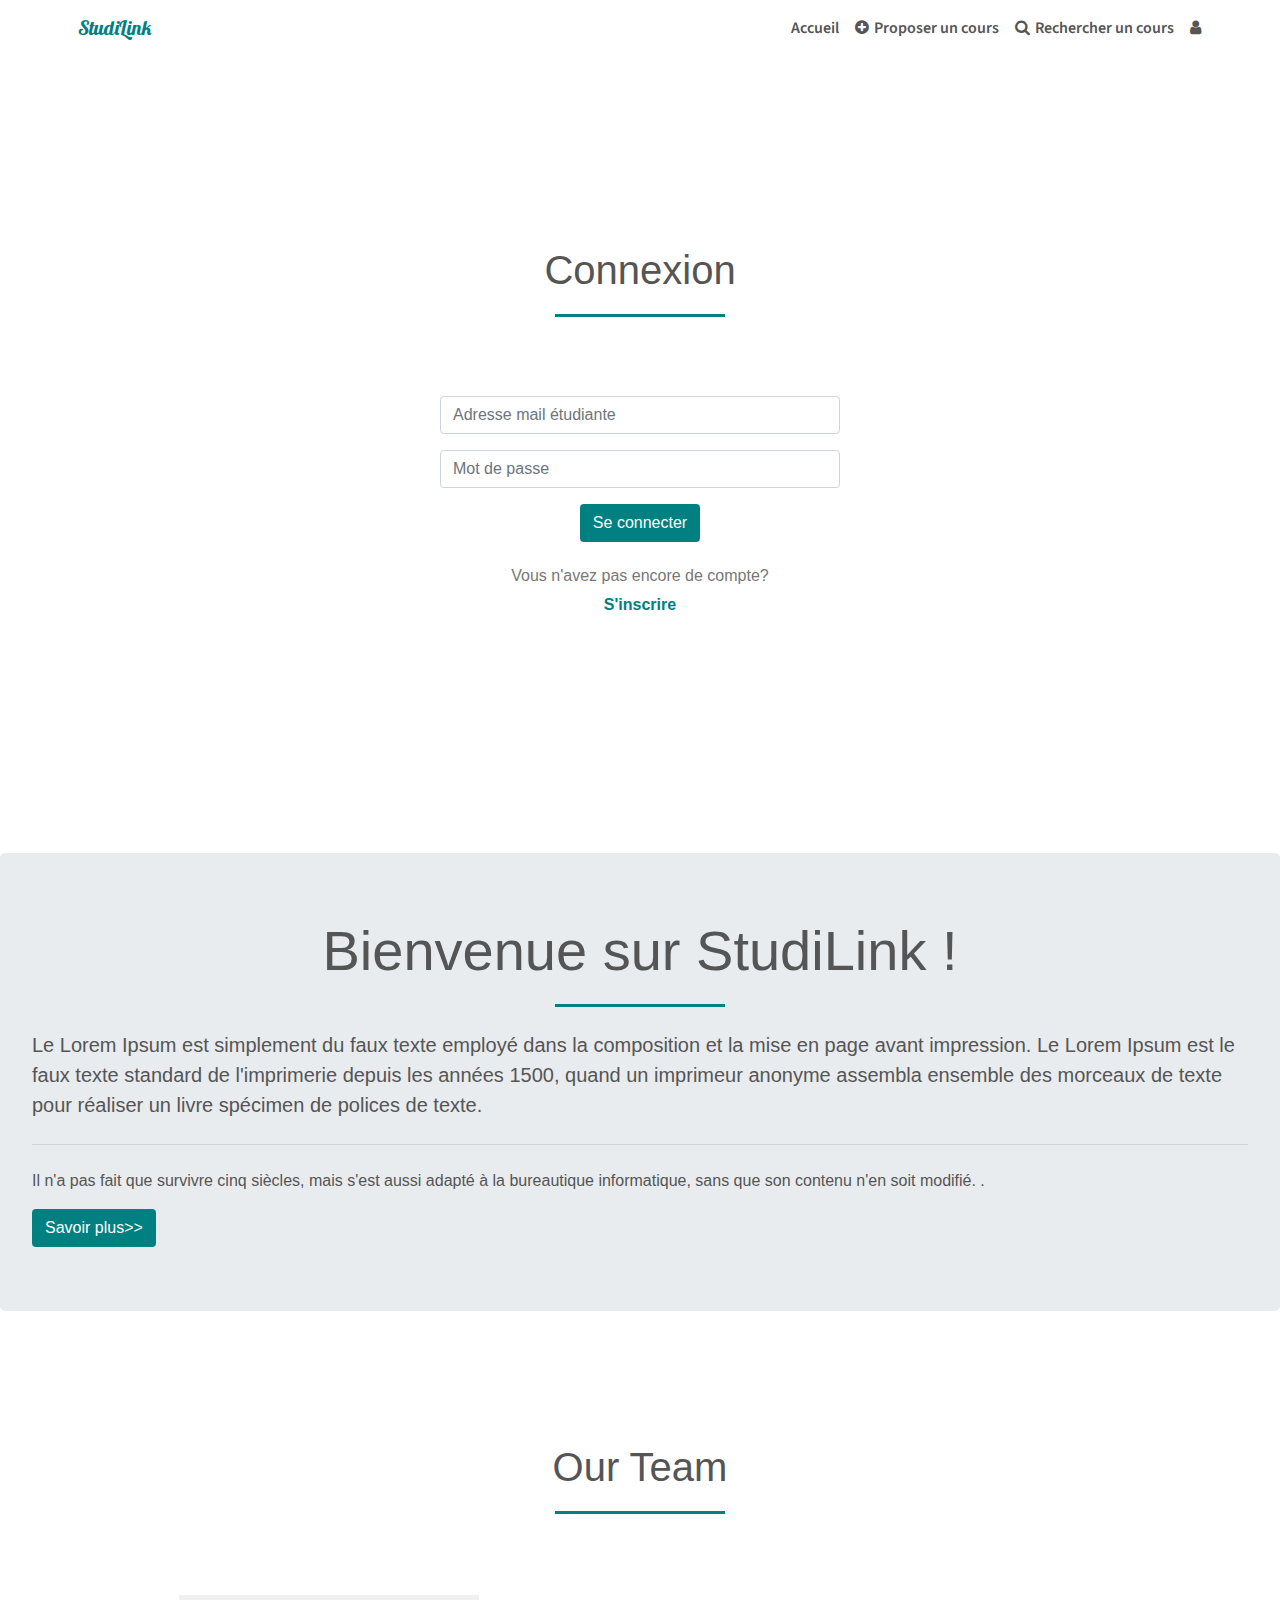
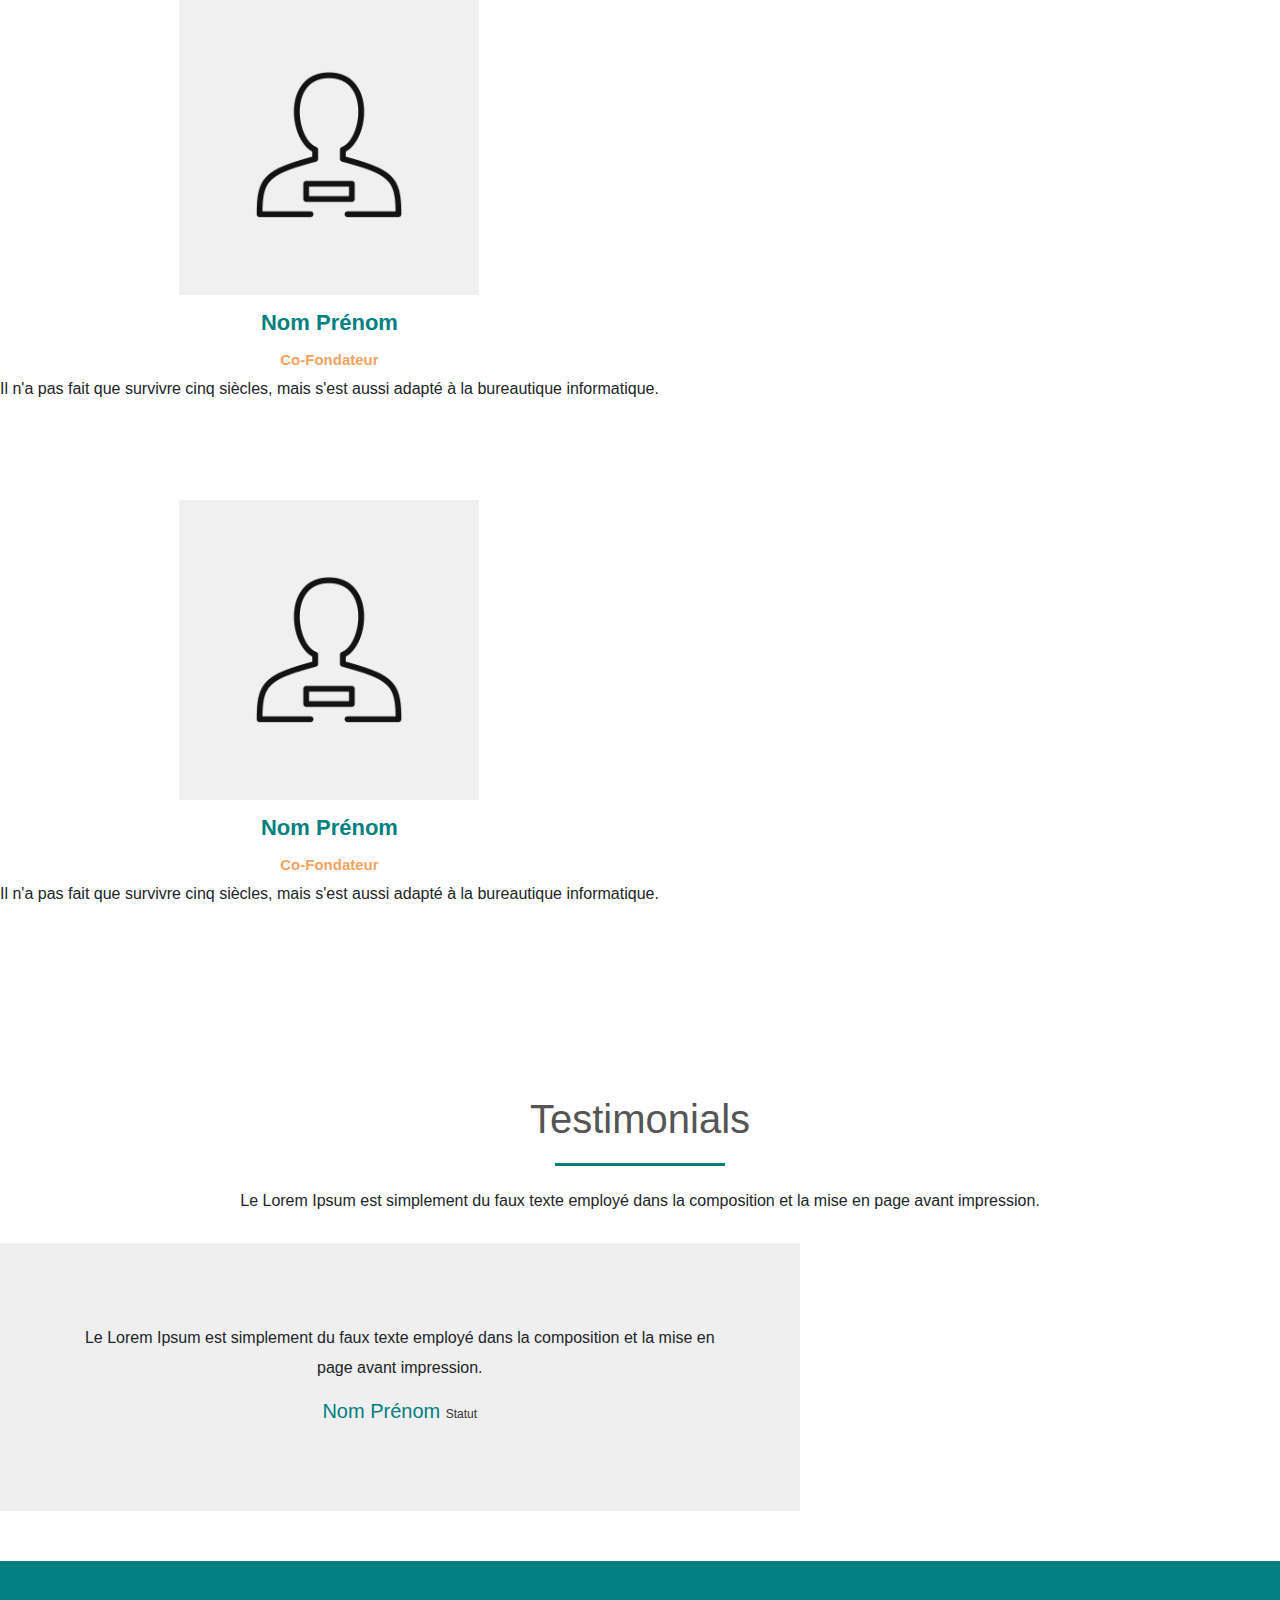
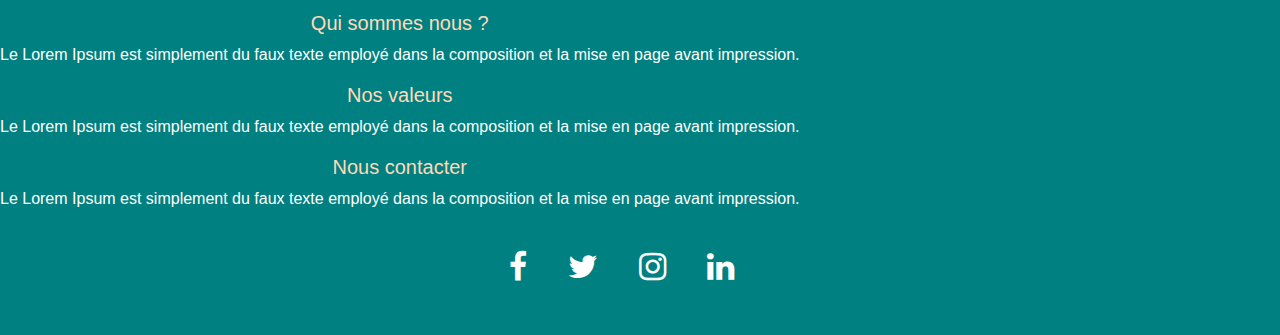
==== index.html @ f06ed1b1 "Add files via upload" ====
<!DOCTYPE html>
<html>
	<head>
		<title>StudiLink</title>
		<meta charset="utf-8">		
		<meta http-equiv="X-UA-Compatible" content="IE=edge">
    	<meta name="viewport" content="width=device-width, initial-scale=1 maximum-scale=1, user-scalable=no">
		<link rel="stylesheet" href="style.css">
		<link rel="stylesheet" href="https://stackpath.bootstrapcdn.com/bootstrap/4.4.1/css/bootstrap.min.css">	
		<link rel="stylesheet" href="https://stackpath.bootstrapcdn.com/font-awesome/4.7.0/css/font-awesome.min.css">	

		<link href="https://fonts.googleapis.com/css?family=Lobster&display=swap" rel="stylesheet">
		<link href="https://fonts.googleapis.com/css?family=Source+Sans+Pro&display=swap" rel="stylesheet">

		<script src="https://code.jquery.com/jquery-3.4.1.slim.min.js"></script>
		<script src="https://cdn.jsdelivr.net/npm/popper.js@1.16.0/dist/umd/popper.min.js"></script>
		<script src="https://stackpath.bootstrapcdn.com/bootstrap/4.4.1/js/bootstrap.min.js"></script>

		<script src="javascript.js"></script>

		

	</head>

	<body>
		<!---NavigationBar---->
		<section id="nav-bar">
			<nav class="navbar navbar-expand-lg navbar-light bg-white">
  				<a class="navbar-brand" href="index.html">StudiLink</a>
  					<button class="navbar-toggler" type="button" data-toggle="collapse" data-target="#navbarNav" aria-controls="navbarNav" aria-expanded="false" aria-label="Toggle navigation">
    					<span class="navbar-toggler-icon"></span>
 					 </button>
		  <div class="collapse navbar-collapse" id="navbarNav">
		    <ul class="navbar-nav ml-auto">
		      <li class="nav-item active">
		        <a class="nav-link" href="index.html">Accueil <span class="sr-only">(current)</span></a>
		      </li>
		      <li class="nav-item">
		        <a class="nav-link" href="proposer.html"><i class="fa fa-plus-circle" style="margin-right: 5px;"></i>Proposer un cours</a>
		      </li>
		      <li class="nav-item">
		        <a class="nav-link" href="rechercher.html"><i class="fa fa-search" style="margin-right: 5px;"></i>Rechercher un cours</a>
		      </li>
		      <li class="nav-item">
		        <a class="nav-link" href="profil.html"><i class="fa fa-user"></i></a>
		      </li>
		    </ul>
		  </div>
		</nav>
		</section>
		<!---NavigationBar---->

	<!----Get in touch----->

	<section id="contact">
		<div class="container-fluid">
			<h1>Connexion</h1>
					<form class="contact-form">
						<div class="form-group">
							<input type="email" class="form-control" placeholder="Adresse mail étudiante">
						</div>
						<div class="form-group">
							<input type="password" class="form-control" placeholder="Mot de passe">
						</div>
						<button type="submit" class="btn">Se connecter</button>
						<br/>
						<br/>
						<h6>Vous n'avez pas encore de compte?</h6>
						<a href="inscription.html">S'inscrire</a>
					</form>
		</div>
	</section>

	<!----Get in touch----->

	<!---About---->

	<section id="about">
		<div class="container-fluid">
			<div class="row">
					<div class="jumbotron">
						<h1 class="display-4">Bienvenue sur StudiLink !</h1>
						<p class="lead">Le Lorem Ipsum est simplement du faux texte employé dans la composition et la mise en page avant impression. Le Lorem Ipsum est le faux texte standard de l'imprimerie depuis les années 1500, quand un imprimeur anonyme assembla ensemble des morceaux de texte pour réaliser un livre spécimen de polices de texte.</p>
						<hr class="my-4">
						<p>Il n'a pas fait que survivre cinq siècles, mais s'est aussi adapté à la bureautique informatique, sans que son contenu n'en soit modifié. .</p>
						<a class="btn" href="#" role="button">Savoir plus>></a>
					</div>
			</div>
		</div>

	</section>
	<!---About---->


	<!----Team members----->
	<section id="team">
		<div class="container-fluid">
			<h1>Our Team</h1>
			<div class="row">
				<div class="col-xs-6 profile-pic text-center">
					<div class="img-box">
						<img src="img/team1.jpg" class="img-fluid" alt="Responsive image">
					<ul>
						<li><a href="#"><i class="fa fa-facebook fa"></i></a></li>
						<li><a href="#"><i class="fa fa-instagram fa"></i></a></li>
						<li><a href="#"><i class="fa fa-linkedin fa"></i></a></li>
					</ul>
					</div>
					<h2>Nom Prénom</h2>
					<h3>Co-Fondateur</h3>
					<p>Il n'a pas fait que survivre cinq siècles, mais s'est aussi adapté à la bureautique informatique.</p>
				</div>
				<div class="col-xs-6 profile-pic text-center">
					<div class="img-box">
						<img src="img/team1.jpg" class="img-fluid" alt="Responsive image">
					<ul>
						<li><a href="#"><i class="fa fa-facebook fa"></i></a></li>
						<li><a href="#"><i class="fa fa-instagram fa"></i></a></li>
						<li><a href="#"><i class="fa fa-linkedin fa"></i></a></li>
					</ul>
					</div>
					<h2>Nom Prénom</h2>
					<h3>Co-Fondateur</h3>
					<p>Il n'a pas fait que survivre cinq siècles, mais s'est aussi adapté à la bureautique informatique.</p>
				</div>
			</div>
		</div>
	</div>
	</section>

	<!----Team members----->



	<br/>
	<br/>


	<!----Testimonials----->
	<section id="testimonials">
		<div class="container-fluid">
			<h1>Testimonials</h1>
			<p class="text-center">Le Lorem Ipsum est simplement du faux texte employé dans la composition et la mise en page avant impression.</p>
			<div class="row">
				<div class="col-xs-4 text-center">
					<div class="profile">
						<img src="img/team1.jpg" class="img-fluid" style="width:120px; height:120px; border-radius:50%;" alt="Responsive image">
						<blockquote>Le Lorem Ipsum est simplement du faux texte employé dans la composition et la mise en page avant impression.</blockquote>
						<h3>Nom Prénom <span>Statut</span></h3>
					</div>
				</div>
			</div>
		</div>
	</section>

	<!----Testimonials----->

		
<!----Services----->

		<section id="services">
			<div class="container-fluid">
				<div class="row services">
					<div class="col-xs-4 text-center">
						<h5>Qui sommes nous ?</h5>
						<p>Le Lorem Ipsum est simplement du faux texte employé dans la composition et la mise en page avant impression.</p>
					</div>
					<div class="col-xs-4 text-center">
						<h5>Nos valeurs</h5>
						<p>Le Lorem Ipsum est simplement du faux texte employé dans la composition et la mise en page avant impression.</p>
					</div>
					<div class="col-xs-4 text-center">
						<h5>Nous contacter</h5>
						<p>Le Lorem Ipsum est simplement du faux texte employé dans la composition et la mise en page avant impression.</p>
					</div>
				</div>
				<div class="text-center">
						<div class="icon">
							<div class="col -xs-4">
								<br/>
								<a href="#" style="color: #FFFFFF;"><i class="fa fa-facebook fa-2x" style="margin-right: 3%;"></i></a>
								<a href="#" style="color: #FFFFFF;" >
								<i class="fa fa-twitter fa-2x"style="margin-right: 3%;"></i></a>
								<a href="#" style="color: #FFFFFF;">
								<i class="fa fa-instagram fa-2x" style="margin-right: 3%;"></i></a>
								<a href="#" style="color: #FFFFFF;">
								<i class="fa fa-linkedin fa-2x" style="margin-right: 3%;"></i></a>
							</div>
						</div>
					</div>
			</div>
		</section>
		<!----Services----->



	</body>
</html>
---- style.css ----
/*------------Navigation Bar-------------*/

#nav-bar
{
	position: sticky;
	top: 0;
	z-index : 10;
	background-color: #FFFFFF;
	font-family: 'Source Sans Pro';
	font-weight: 600px;
	font-size: 300%;
}

#navbarNav

{
	color: #FFF;
}

.navbar-brand

{
	color : #008080! important;
	font-family: 'Lobster';
	font-weight: 600px;
	font-size: 40px;
	margin-left: 5%;
}

#navbar-nav ml-auto li a

{
	float: left;
	text-align:right;
}

#nav-bar ul 
{
	margin-right: 5%;
}

#nav-bar ul li a:hover
{
	color : #20B2AA! important;
}


.navbar-toggler
{
	border: none! important;
	color : #555;
}

.nav-link
{
	color: #555! important;
	font-weight: 600;
	font-size: 16px;
}

/*------------About-------------*/ 

#about

{
	padding-top: 50px;
	padding-bottom: 50px;
	color: #555
}

#about btn

{
	margin-top: 20px;
	margin-bottom: 30px;

}

.about-content

{
	padding-top: 20px;
}

.btn btn-primary btn-lg

{
	background-color: #20B2AA;
}

/*------------Services-------------*/

#services

{
	background-color: #008080;
	background-size: cover;
	background-position: center;
	color: #FFFFFF !important;
	background-attachment: fixed;
	padding-top: 50px;
	padding-bottom : 50px;
	bottom: 0;
}

h5
{
	color : #FFDAB9 !important;
}


/*------------Team members-------------*/
#team

{
	padding-top: 50px;
	padding-bottom: 50px;

}

h1
{
	text-align:center;
	color: #555 !important;
	padding-bottom: 10px;
}

h1::after
{
	content: '';
	background: #008080;
	display: block;
	height: 3px;
	width: 170px;
	margin: 20px auto 5px;
}

.profile-pic
{
	margin-top: 25px;
	margin-bottom: 25px;
}

.profile-pic .img-box
{
	opacity: 2;
	display: block;
	position: relative:;
}

.profile-pic .img-box img
{
	filter: grayscale(1);
	size: 30%;
}

.profile-pic .img-box img:hover
{
	filter: grayscale(0);
	cursor: pointer;
}

.profile-pic h2
{
	font-size: 22px;
	font-weight: bold;
	margin-top: 15px;
	color : #008080 !important;
}

.profile-pic h3
{
	font-size: 15px;
	font-weight: bold;
	margin-top: 15px;
	color : #F4A460 !important;
}

#team .fa
{
	height: 25px;
	width:25px;
	color:#008080 !important;
	background: #fff;
	padding: 4px;
	border-radius: 50%;
}

.img-box
{
	padding-top:5%;
	width: 300px;
	margin: auto;
}
.img-box ul 
{
	padding: 15px 0;
	position: absolute;
	z-index: 2;
	bottom: 30%;
	left: 50%;
	transform: translateX(-50%);
	opacity: 0;
}

.img-box ul li
{
	padding: 5px;
	display: inline-block;
}
.img-box:hover ul 

{
	opacity: 1;
}

.img-box ul, .img-box ul li
{
	transition: 0.5s;
}


/*------------Testimonials-------------*/

#testimonials

{ 
	padding-top: 50px;
	padding-bottom:50px;
}

#testimonials .row

{
	margin-top: 30px;
}

.col-md-4
{
	margin: 40px auto;
}
.profile 

{
	padding: 10% 10% 10% ;
	background-color : #efefef;
}

.profile img
{
	top: -30%;
	position: absolute;
	left: calc(50%-60px);
	border: 10px solid #fff;
}

.profile h3
{
	font-size: 20px;
	margin-top: 15px;
	color: #008080;
}

#testimonials span 
{
	font-size: 12px;
	color: #333;
}

blockquote

{
	font-size: 16px;
	line-height : 30px;
}

.profile:hover
{
	box-shadow: 0 0 15px 5px rgba(0,0,0,0.2);
	cursor: pointer;
	transition: 0.5s;
}


/*------------contacts-------------*/

#contact
{
	background: #fff;
	padding-top: 100px;
	padding-bottom: 40px;
	padding-left: 5%;
	padding-right: 5%;
	color: #777;
	margin-top: 7%;
	margin-bottom: 7%;
}

#contact2

{
	background: #fff;
	padding-top: 100px;
	padding-bottom: 40px;
	padding-left: 5%;
	padding-right: 5%;
	color: #777;
	margin-top: 3%;
	margin-bottom: 5%;
}

.contact-form
{	
	padding-bottom: 5%;
	padding-top: 5%;
	width: 400px;
	text-align: center;
	margin: auto;
}


.contact-form .btn

{
	background-color: #008080;
	color: #fff;
}
.contact-form .btn:hover

{
	color: #fff;
}

#contact a

{
	color : #008080 !important;
	font-weight: bold;
}

#contact a:hover
{
	color : #20B2AA! important;
}

/*------------About-------------*/

.jumbotron .btn
{
	background-color: #008080;
	color: #fff;
}

.jumbotron .btn:hover

{
	color: #fff;
}

/*------------About-------------*/
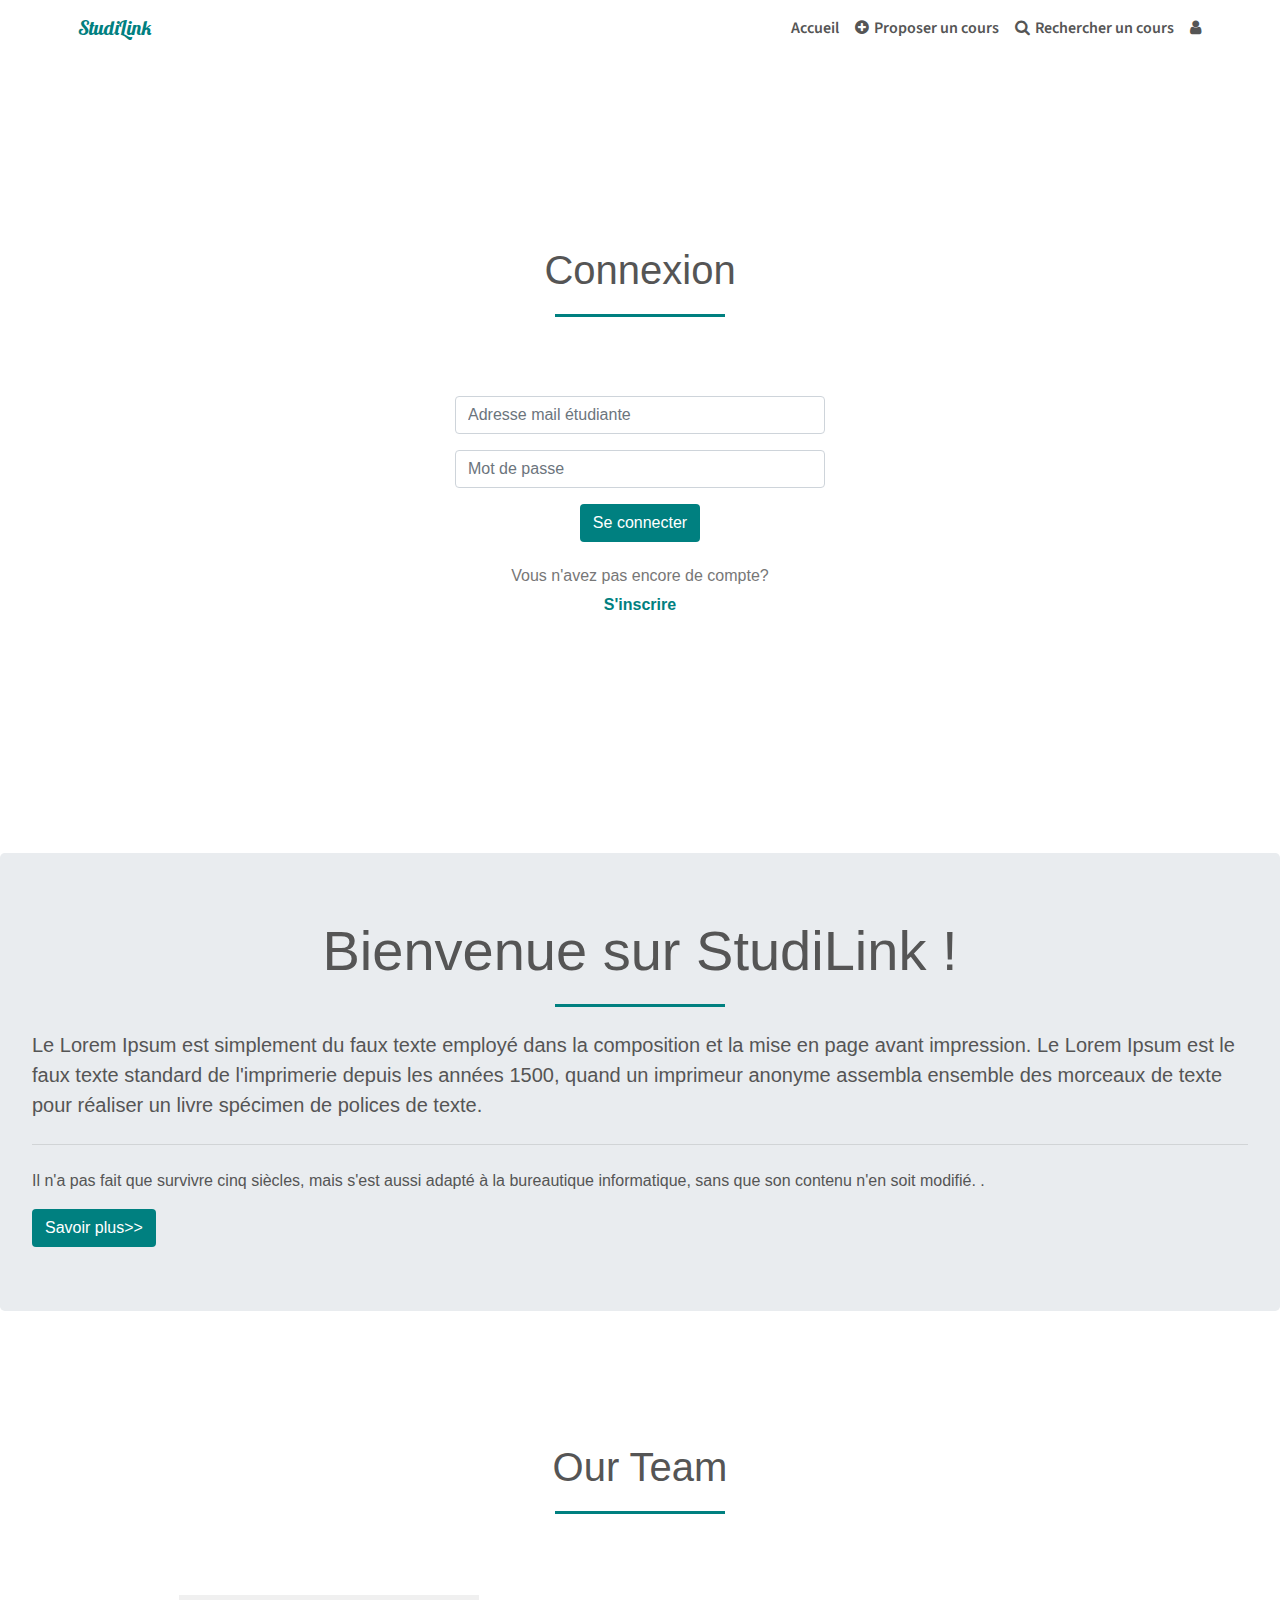
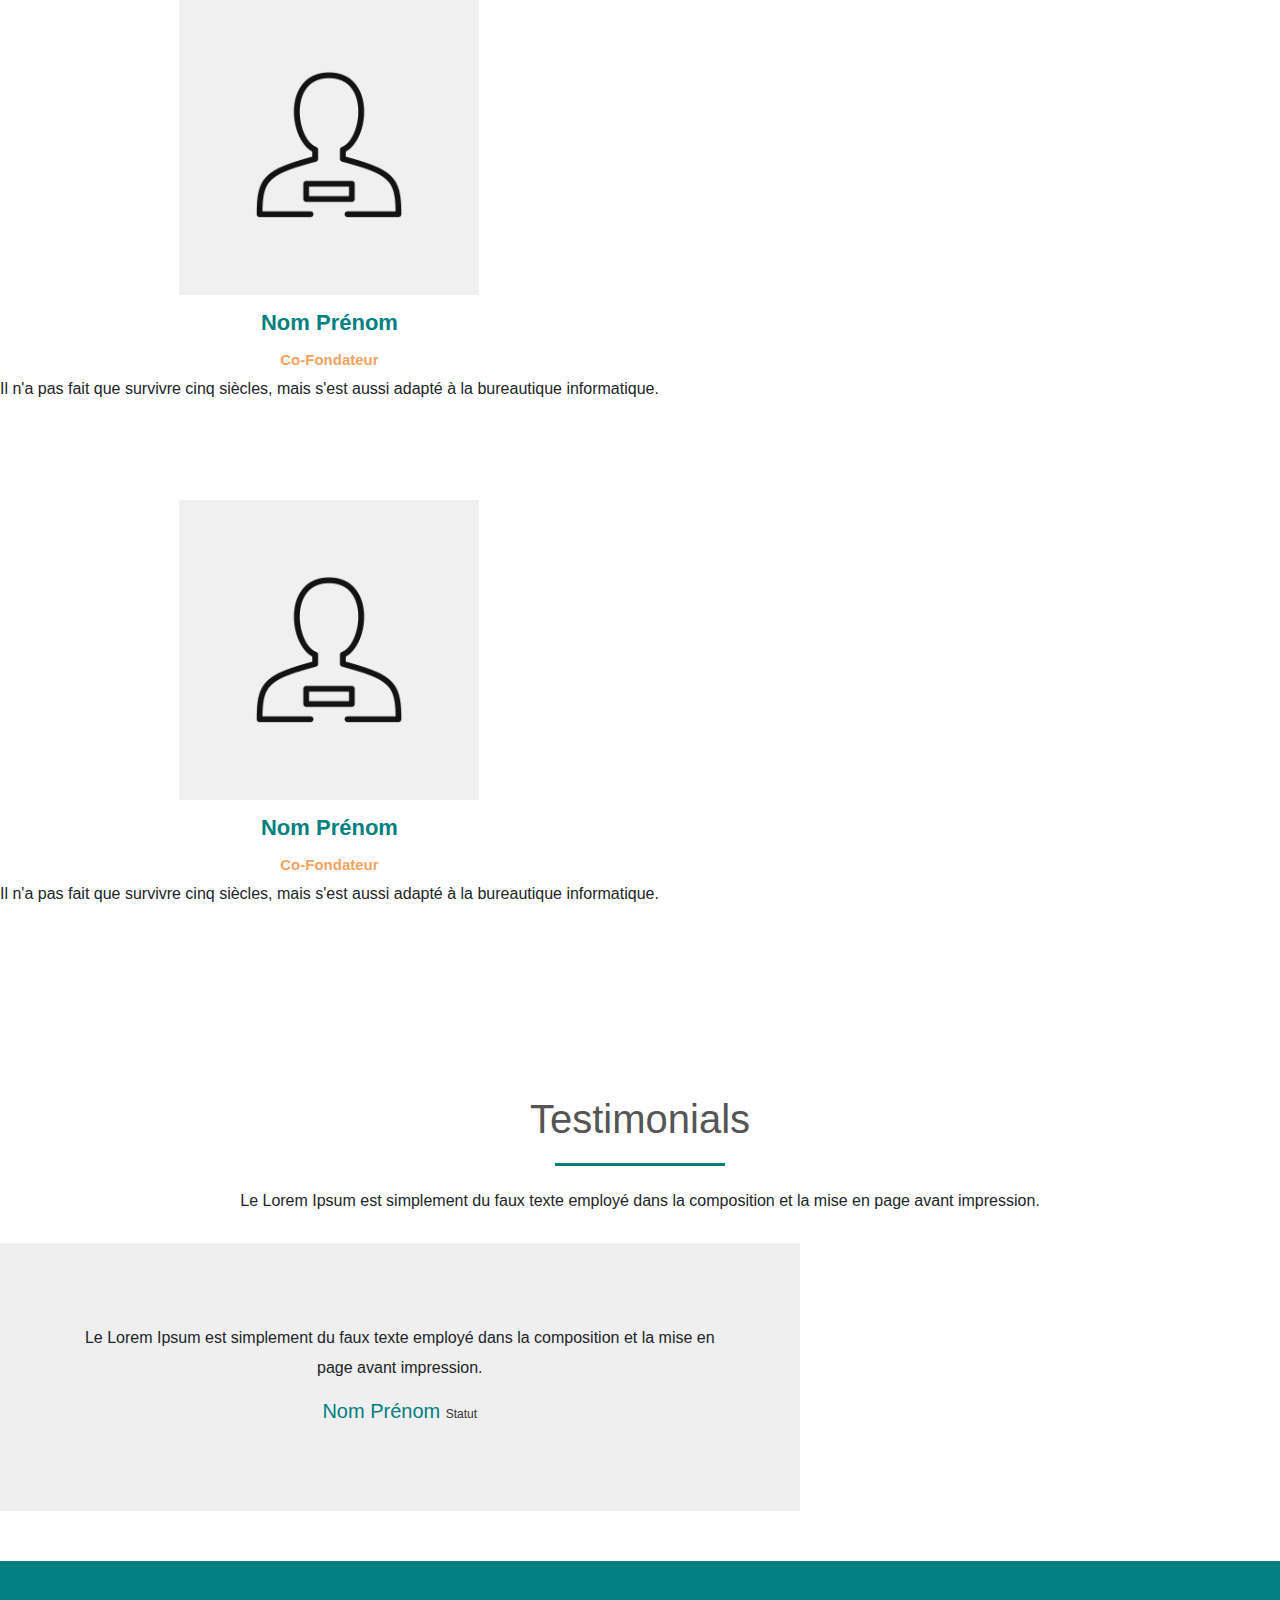
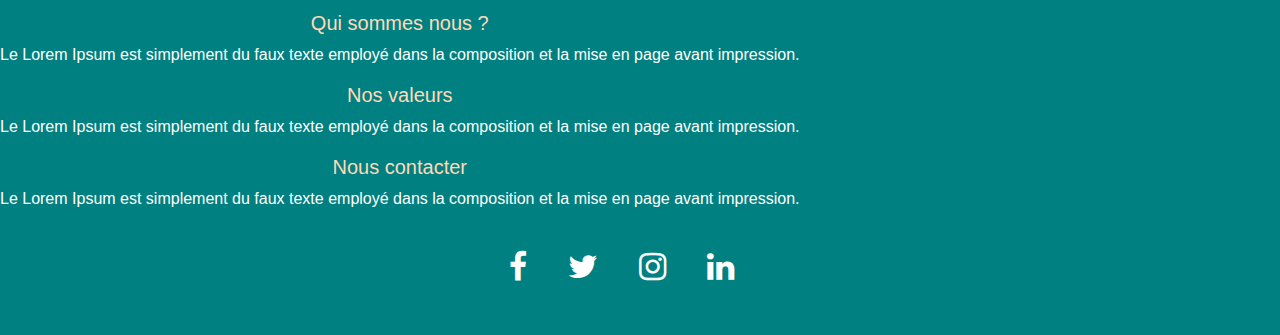
==== commit 71188faa: "Add files via upload" ====
--- a/index.html
+++ b/index.html
@@ -57,10 +57,14 @@
 			<h1>Connexion</h1>
 					<form class="contact-form">
 						<div class="form-group">
+							<div class="col-auto">
 							<input type="email" class="form-control" placeholder="Adresse mail étudiante">
+							</div>
 						</div>
 						<div class="form-group">
+							<div class="col-auto">
 							<input type="password" class="form-control" placeholder="Mot de passe">
+							</div>
 						</div>
 						<button type="submit" class="btn">Se connecter</button>
 						<br/>
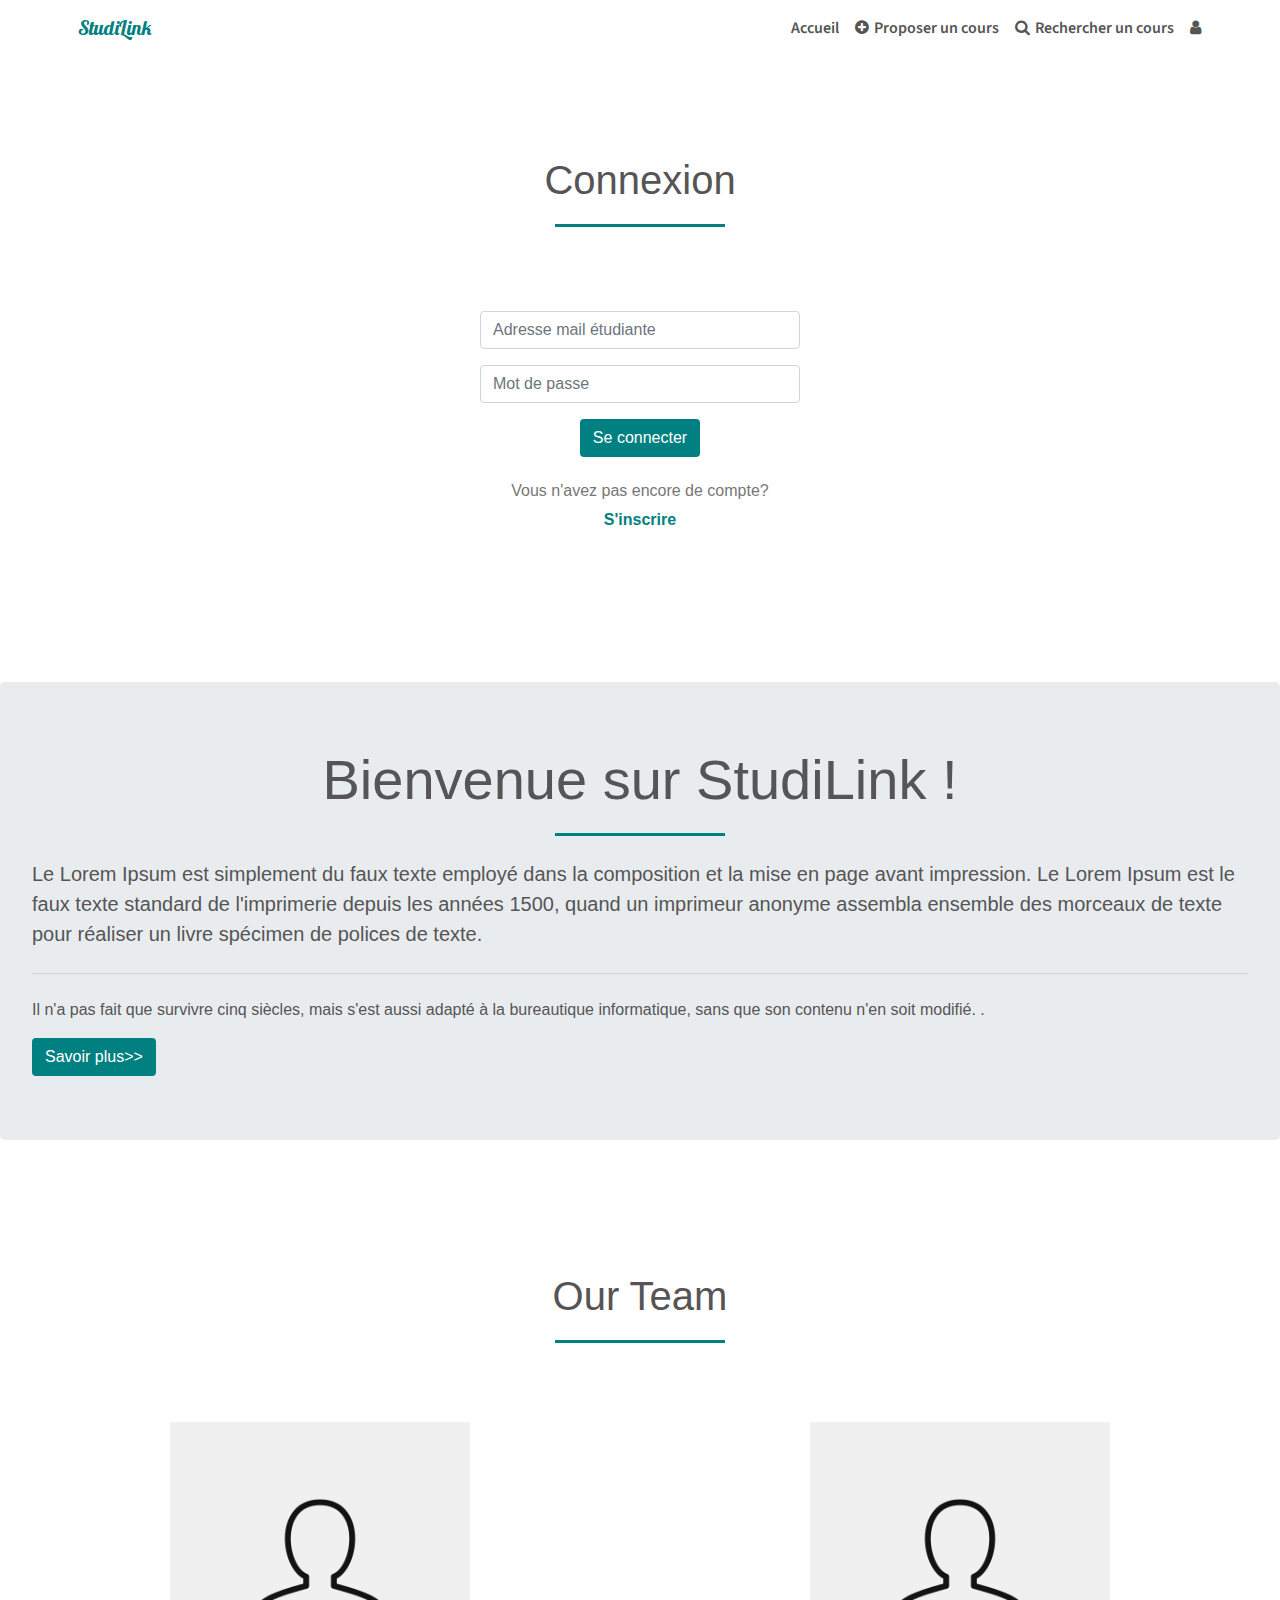
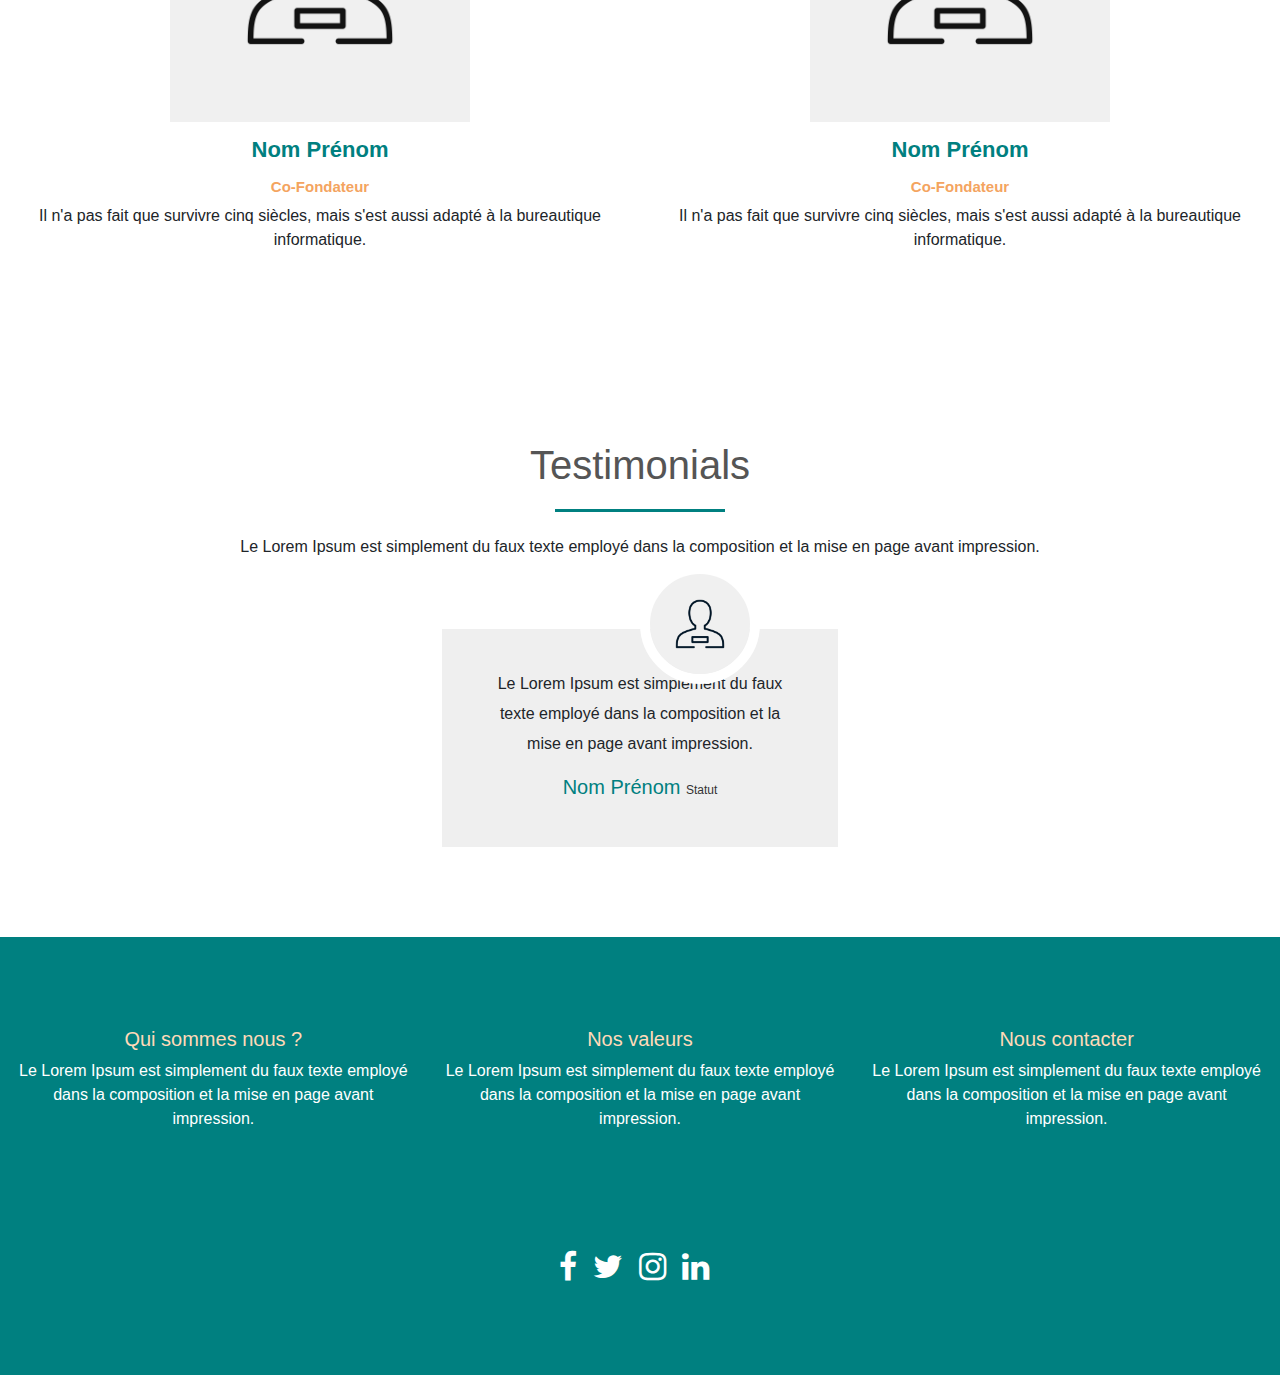
==== commit c2027fc2: "Add files via upload" ====
--- a/index.html
+++ b/index.html
@@ -101,7 +101,7 @@
 		<div class="container-fluid">
 			<h1>Our Team</h1>
 			<div class="row">
-				<div class="col-xs-6 profile-pic text-center">
+				<div class="col-md-6 profile-pic text-center">
 					<div class="img-box">
 						<img src="img/team1.jpg" class="img-fluid" alt="Responsive image">
 					<ul>
@@ -114,7 +114,7 @@
 					<h3>Co-Fondateur</h3>
 					<p>Il n'a pas fait que survivre cinq siècles, mais s'est aussi adapté à la bureautique informatique.</p>
 				</div>
-				<div class="col-xs-6 profile-pic text-center">
+				<div class="col-md-6 profile-pic text-center">
 					<div class="img-box">
 						<img src="img/team1.jpg" class="img-fluid" alt="Responsive image">
 					<ul>
@@ -146,7 +146,7 @@
 			<h1>Testimonials</h1>
 			<p class="text-center">Le Lorem Ipsum est simplement du faux texte employé dans la composition et la mise en page avant impression.</p>
 			<div class="row">
-				<div class="col-xs-4 text-center">
+				<div class="col-md-4 text-center">
 					<div class="profile">
 						<img src="img/team1.jpg" class="img-fluid" style="width:120px; height:120px; border-radius:50%;" alt="Responsive image">
 						<blockquote>Le Lorem Ipsum est simplement du faux texte employé dans la composition et la mise en page avant impression.</blockquote>
@@ -165,22 +165,22 @@
 		<section id="services">
 			<div class="container-fluid">
 				<div class="row services">
-					<div class="col-xs-4 text-center">
+					<div class="col-md-4 text-center">
 						<h5>Qui sommes nous ?</h5>
 						<p>Le Lorem Ipsum est simplement du faux texte employé dans la composition et la mise en page avant impression.</p>
 					</div>
-					<div class="col-xs-4 text-center">
+					<div class="col-md-4 text-center">
 						<h5>Nos valeurs</h5>
 						<p>Le Lorem Ipsum est simplement du faux texte employé dans la composition et la mise en page avant impression.</p>
 					</div>
-					<div class="col-xs-4 text-center">
+					<div class="col-md-4 text-center">
 						<h5>Nous contacter</h5>
 						<p>Le Lorem Ipsum est simplement du faux texte employé dans la composition et la mise en page avant impression.</p>
 					</div>
 				</div>
 				<div class="text-center">
 						<div class="icon">
-							<div class="col -xs-4">
+							<div class="col-md-4">
 								<br/>
 								<a href="#" style="color: #FFFFFF;"><i class="fa fa-facebook fa-2x" style="margin-right: 3%;"></i></a>
 								<a href="#" style="color: #FFFFFF;" >
--- a/style.css
+++ b/style.css
@@ -1,3 +1,9 @@
+.container-fluid {
+margin: 0;
+padding: 0;
+}
+
+
 /*------------Navigation Bar-------------*/
 
 #nav-bar
@@ -9,6 +15,7 @@
 	font-family: 'Source Sans Pro';
 	font-weight: 600px;
 	font-size: 300%;
+
 }
 
 #navbarNav
@@ -65,7 +72,8 @@
 {
 	padding-top: 50px;
 	padding-bottom: 50px;
-	color: #555
+	color: #555;
+
 }
 
 #about btn
@@ -289,11 +297,11 @@
 	background: #fff;
 	padding-top: 100px;
 	padding-bottom: 40px;
-	padding-left: 5%;
-	padding-right: 5%;
+	padding-left: 20px;
+	padding-right: 20px;
 	color: #777;
-	margin-top: 7%;
-	margin-bottom: 7%;
+	margin:auto;
+
 }
 
 #contact2
@@ -302,8 +310,6 @@
 	background: #fff;
 	padding-top: 100px;
 	padding-bottom: 40px;
-	padding-left: 5%;
-	padding-right: 5%;
 	color: #777;
 	margin-top: 3%;
 	margin-bottom: 5%;
@@ -313,7 +319,7 @@
 {	
 	padding-bottom: 5%;
 	padding-top: 5%;
-	width: 400px;
+	width: 350px;
 	text-align: center;
 	margin: auto;
 }
@@ -358,3 +364,4 @@
 }
 
 /*------------About-------------*/
+
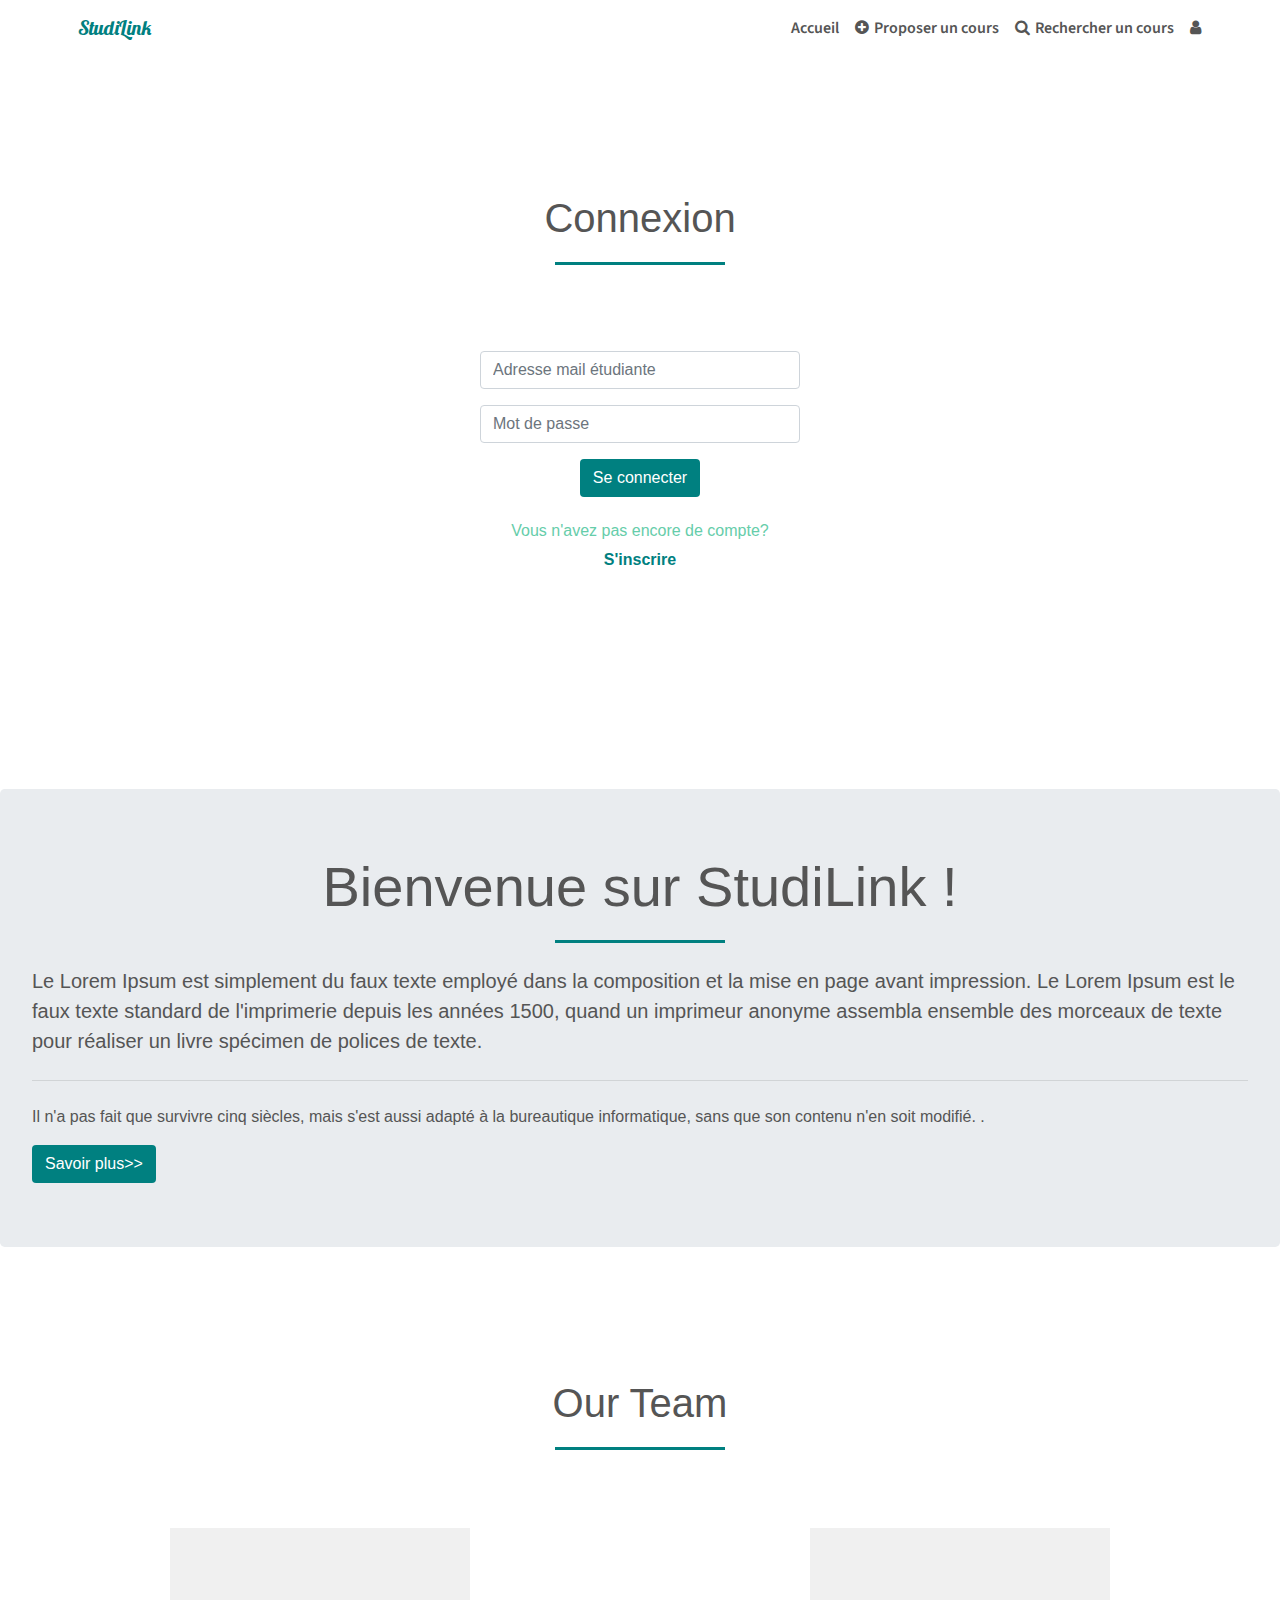
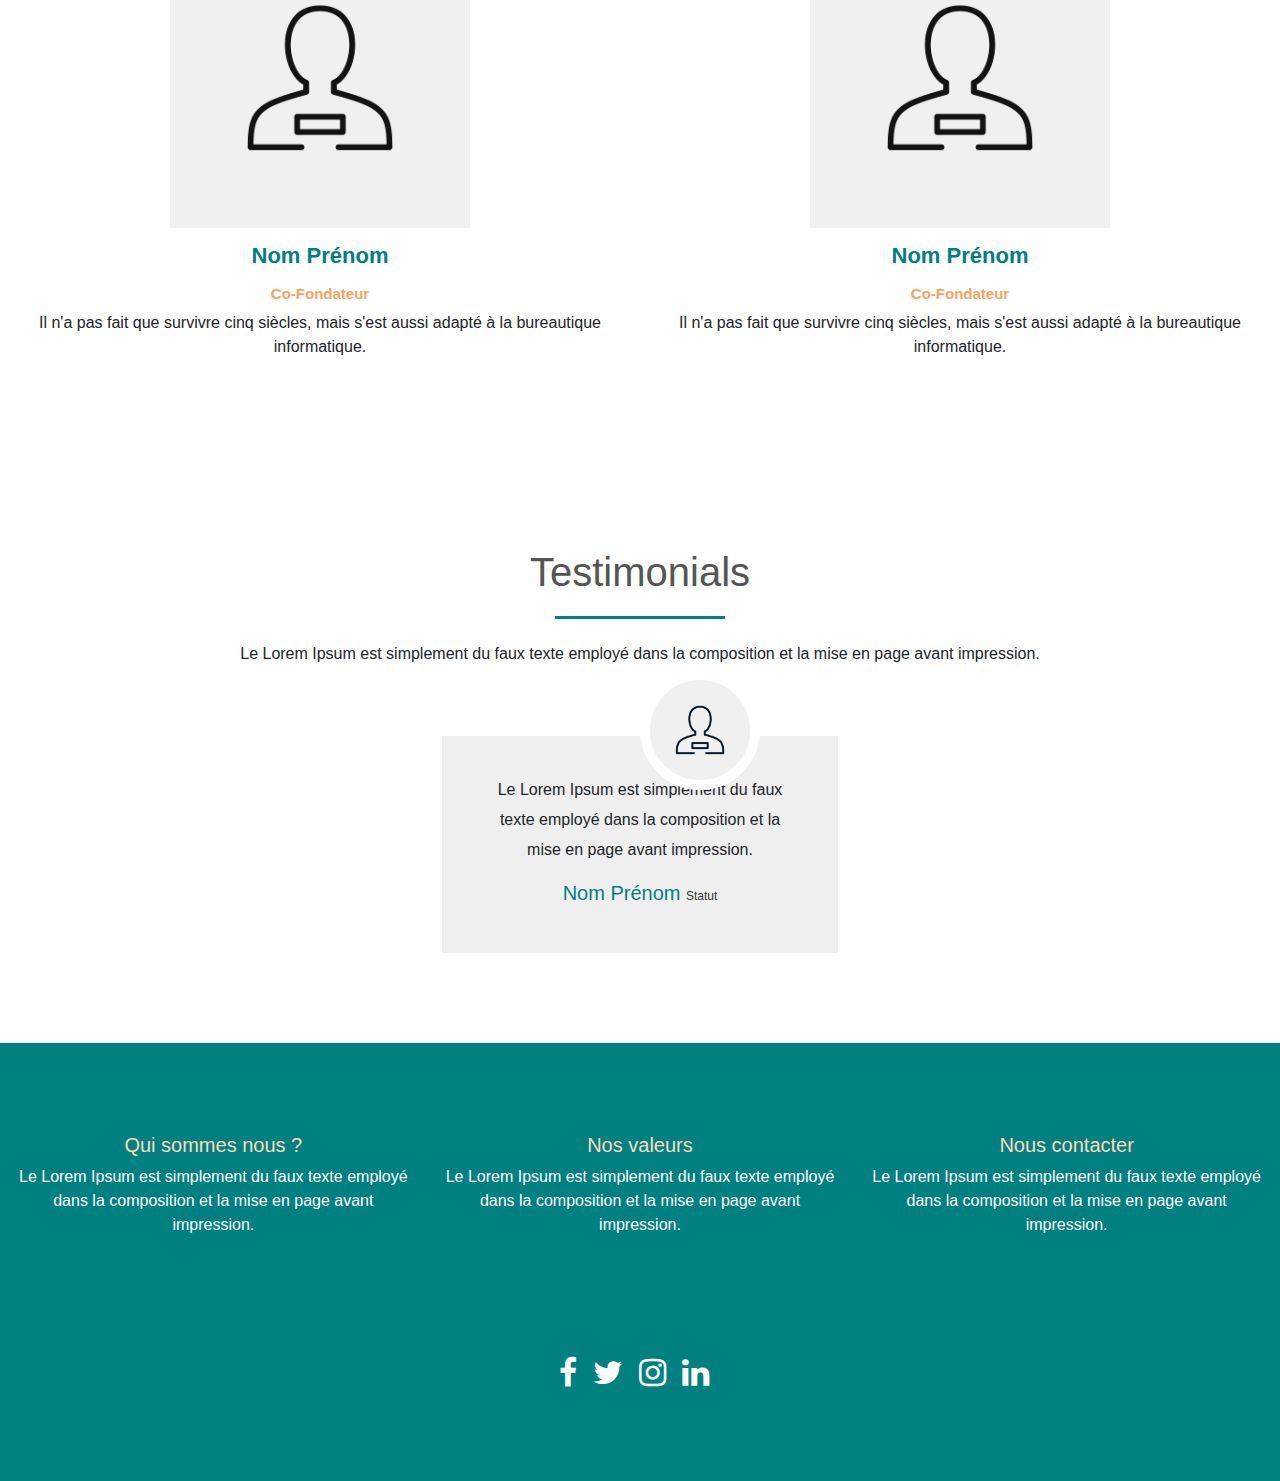
==== commit 81988b6f: "Add files via upload" ====
--- a/index.html
+++ b/index.html
@@ -69,7 +69,7 @@
 						<button type="submit" class="btn">Se connecter</button>
 						<br/>
 						<br/>
-						<h6>Vous n'avez pas encore de compte?</h6>
+						<h6 style="color: #66CDAA;">Vous n'avez pas encore de compte?</h6>
 						<a href="inscription.html">S'inscrire</a>
 					</form>
 		</div>
--- a/style.css
+++ b/style.css
@@ -297,12 +297,12 @@
 	background: #fff;
 	padding-top: 100px;
 	padding-bottom: 40px;
-	padding-left: 20px;
-	padding-right: 20px;
 	color: #777;
-	margin:auto;
-
-}
+	margin-top: 3%;
+	margin-bottom: 5%;
+
+}
+
 
 #contact2
 
@@ -313,6 +313,19 @@
 	color: #777;
 	margin-top: 3%;
 	margin-bottom: 5%;
+	
+}
+
+#contact3
+
+{
+	background: #fff;
+	padding-top: 100px;
+	padding-bottom: 40px;
+	color: #777;
+	margin-top: 3%;
+	margin-bottom: 5%;
+	
 }
 
 .contact-form
@@ -349,6 +362,13 @@
 	color : #20B2AA! important;
 }
 
+#contact3 a
+
+{
+	color : #FFFFFF !important;
+}
+
+
 /*------------About-------------*/
 
 .jumbotron .btn
@@ -365,3 +385,37 @@
 
 /*------------About-------------*/
 
+/*------------Page-------------*/
+#search
+{
+	background: #fff;
+	padding-top: 100px;
+	padding-bottom: 40px;
+	color: #777;
+	margin-top: 3%;
+	margin-bottom: 5%;
+
+}
+
+.card .btn
+
+{
+	background-color: #008080;
+	color: #fff;
+}
+
+.card:hover
+{
+	box-shadow: 0 0 15px 5px rgba(0,0,0,0.2);
+	cursor: pointer;
+	transition: 0.5s;
+}
+
+/*------------Page-------------*/
+
+/*------------Star rating-------------*/
+
+.checked {
+  color: #008080;
+}
+/*------------Star rating-------------*/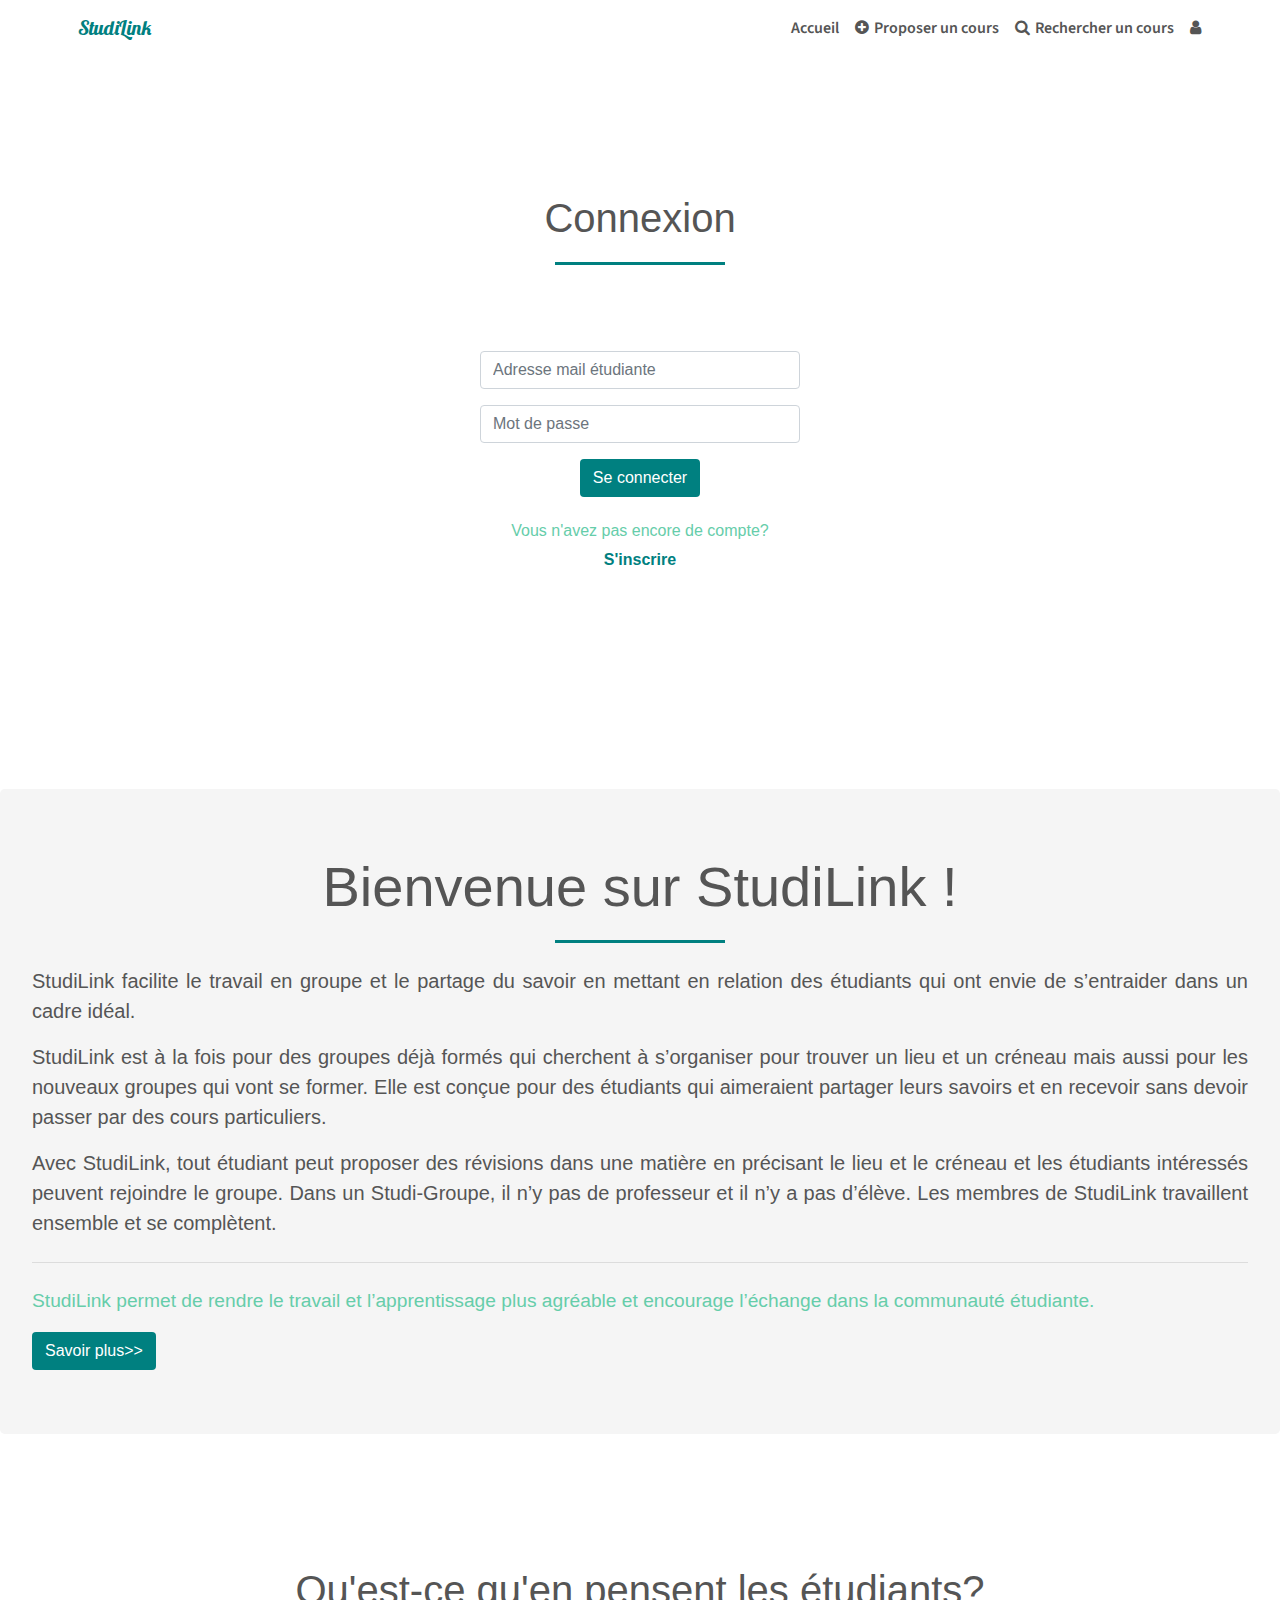
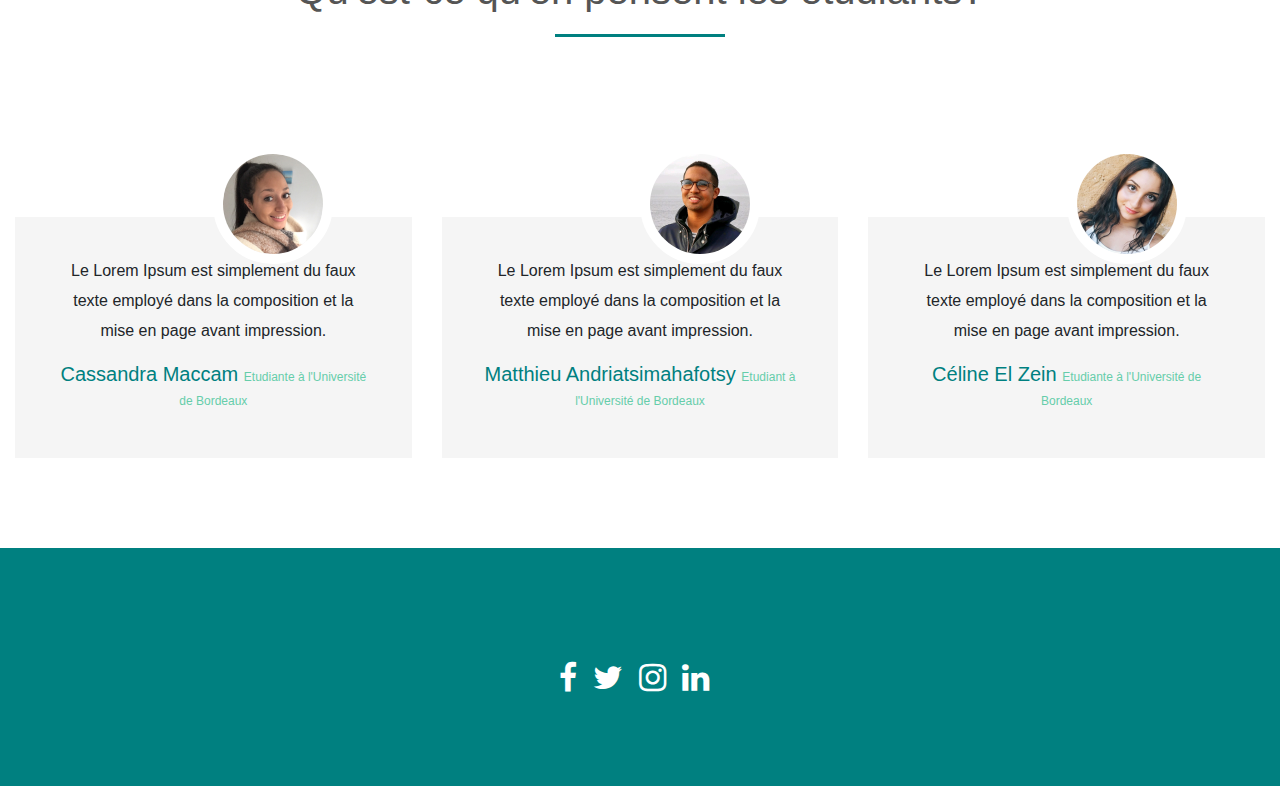
==== commit 74639348: "Add files via upload" ====
--- a/index.html
+++ b/index.html
@@ -83,10 +83,14 @@
 		<div class="container-fluid">
 			<div class="row">
 					<div class="jumbotron">
-						<h1 class="display-4">Bienvenue sur StudiLink !</h1>
-						<p class="lead">Le Lorem Ipsum est simplement du faux texte employé dans la composition et la mise en page avant impression. Le Lorem Ipsum est le faux texte standard de l'imprimerie depuis les années 1500, quand un imprimeur anonyme assembla ensemble des morceaux de texte pour réaliser un livre spécimen de polices de texte.</p>
+						<h1 class="display-4" style="color:#66CDAA;">Bienvenue sur StudiLink !</h1>
+						<p class="lead" style="text-align:justify;">StudiLink facilite le travail en groupe et le partage du savoir en mettant en relation des étudiants qui ont envie de s’entraider dans un cadre idéal. </p>
+						<p class="lead" style="text-align:justify;">StudiLink est à la fois pour des groupes déjà formés qui cherchent à s’organiser pour trouver un lieu et un créneau mais aussi pour les nouveaux groupes qui vont se former. Elle est conçue pour des étudiants qui aimeraient partager leurs savoirs et en recevoir sans devoir passer par des cours particuliers. </p>
+
+						<p class="lead" style="text-align:justify;">Avec StudiLink, tout étudiant peut proposer des révisions dans une matière en précisant le lieu et le créneau et les étudiants intéressés peuvent rejoindre le groupe. Dans un Studi-Groupe, il n’y pas de professeur et il n’y a pas d’élève. Les membres de StudiLink travaillent ensemble et se complètent. 
+						</p>
 						<hr class="my-4">
-						<p>Il n'a pas fait que survivre cinq siècles, mais s'est aussi adapté à la bureautique informatique, sans que son contenu n'en soit modifié. .</p>
+						<p style="color:#66CDAA; font-size: 120%;">StudiLink permet de rendre le travail et l’apprentissage plus agréable et encourage l’échange dans la communauté étudiante. </p>
 						<a class="btn" href="#" role="button">Savoir plus>></a>
 					</div>
 			</div>
@@ -96,61 +100,32 @@
 	<!---About---->
 
 
-	<!----Team members----->
-	<section id="team">
-		<div class="container-fluid">
-			<h1>Our Team</h1>
-			<div class="row">
-				<div class="col-md-6 profile-pic text-center">
-					<div class="img-box">
-						<img src="img/team1.jpg" class="img-fluid" alt="Responsive image">
-					<ul>
-						<li><a href="#"><i class="fa fa-facebook fa"></i></a></li>
-						<li><a href="#"><i class="fa fa-instagram fa"></i></a></li>
-						<li><a href="#"><i class="fa fa-linkedin fa"></i></a></li>
-					</ul>
-					</div>
-					<h2>Nom Prénom</h2>
-					<h3>Co-Fondateur</h3>
-					<p>Il n'a pas fait que survivre cinq siècles, mais s'est aussi adapté à la bureautique informatique.</p>
-				</div>
-				<div class="col-md-6 profile-pic text-center">
-					<div class="img-box">
-						<img src="img/team1.jpg" class="img-fluid" alt="Responsive image">
-					<ul>
-						<li><a href="#"><i class="fa fa-facebook fa"></i></a></li>
-						<li><a href="#"><i class="fa fa-instagram fa"></i></a></li>
-						<li><a href="#"><i class="fa fa-linkedin fa"></i></a></li>
-					</ul>
-					</div>
-					<h2>Nom Prénom</h2>
-					<h3>Co-Fondateur</h3>
-					<p>Il n'a pas fait que survivre cinq siècles, mais s'est aussi adapté à la bureautique informatique.</p>
-				</div>
-			</div>
-		</div>
-	</div>
-	</section>
-
-	<!----Team members----->
-
-
-
-	<br/>
-	<br/>
 
 
 	<!----Testimonials----->
 	<section id="testimonials">
 		<div class="container-fluid">
-			<h1>Testimonials</h1>
-			<p class="text-center">Le Lorem Ipsum est simplement du faux texte employé dans la composition et la mise en page avant impression.</p>
+			<h1 style="margin-bottom: 10%;">Qu'est-ce qu'en pensent les étudiants?</h1>
 			<div class="row">
 				<div class="col-md-4 text-center">
 					<div class="profile">
-						<img src="img/team1.jpg" class="img-fluid" style="width:120px; height:120px; border-radius:50%;" alt="Responsive image">
+						<img src="img/cassandra.jpg" class="img-fluid" style="width:120px; height:120px; border-radius:50%;" alt="Responsive image">
 						<blockquote>Le Lorem Ipsum est simplement du faux texte employé dans la composition et la mise en page avant impression.</blockquote>
-						<h3>Nom Prénom <span>Statut</span></h3>
+						<h3>Cassandra Maccam <span style="color:#66CDAA;">Etudiante à l'Université de Bordeaux</span></h3>
+					</div>
+				</div>
+				<div class="col-md-4 text-center">
+					<div class="profile">
+						<img src="img/matthieu.jpg" class="img-fluid" style="width:120px; height:120px; border-radius:50%;" alt="Responsive image">
+						<blockquote>Le Lorem Ipsum est simplement du faux texte employé dans la composition et la mise en page avant impression.</blockquote>
+						<h3>Matthieu Andriatsimahafotsy <span style="color:#66CDAA;">Etudiant à l'Université de Bordeaux</span></h3>
+					</div>
+				</div>
+				<div class="col-md-4 text-center">
+					<div class="profile">
+						<img src="img/celine.jpg" class="img-fluid" style="width:120px; height:120px; border-radius:50%;" alt="Responsive image">
+						<blockquote>Le Lorem Ipsum est simplement du faux texte employé dans la composition et la mise en page avant impression.</blockquote>
+						<h3>Céline El Zein <span style="color:#66CDAA;">Etudiante à l'Université de Bordeaux</span></h3>
 					</div>
 				</div>
 			</div>
@@ -164,20 +139,7 @@
 
 		<section id="services">
 			<div class="container-fluid">
-				<div class="row services">
-					<div class="col-md-4 text-center">
-						<h5>Qui sommes nous ?</h5>
-						<p>Le Lorem Ipsum est simplement du faux texte employé dans la composition et la mise en page avant impression.</p>
-					</div>
-					<div class="col-md-4 text-center">
-						<h5>Nos valeurs</h5>
-						<p>Le Lorem Ipsum est simplement du faux texte employé dans la composition et la mise en page avant impression.</p>
-					</div>
-					<div class="col-md-4 text-center">
-						<h5>Nous contacter</h5>
-						<p>Le Lorem Ipsum est simplement du faux texte employé dans la composition et la mise en page avant impression.</p>
-					</div>
-				</div>
+				
 				<div class="text-center">
 						<div class="icon">
 							<div class="col-md-4">
--- a/style.css
+++ b/style.css
@@ -251,7 +251,7 @@
 
 {
 	padding: 10% 10% 10% ;
-	background-color : #efefef;
+	background-color: #F5F5F5;
 }
 
 .profile img
@@ -371,6 +371,11 @@
 
 /*------------About-------------*/
 
+#about .jumbotron 
+
+{
+	background-color: #F5F5F5;
+}
 .jumbotron .btn
 {
 	background-color: #008080;
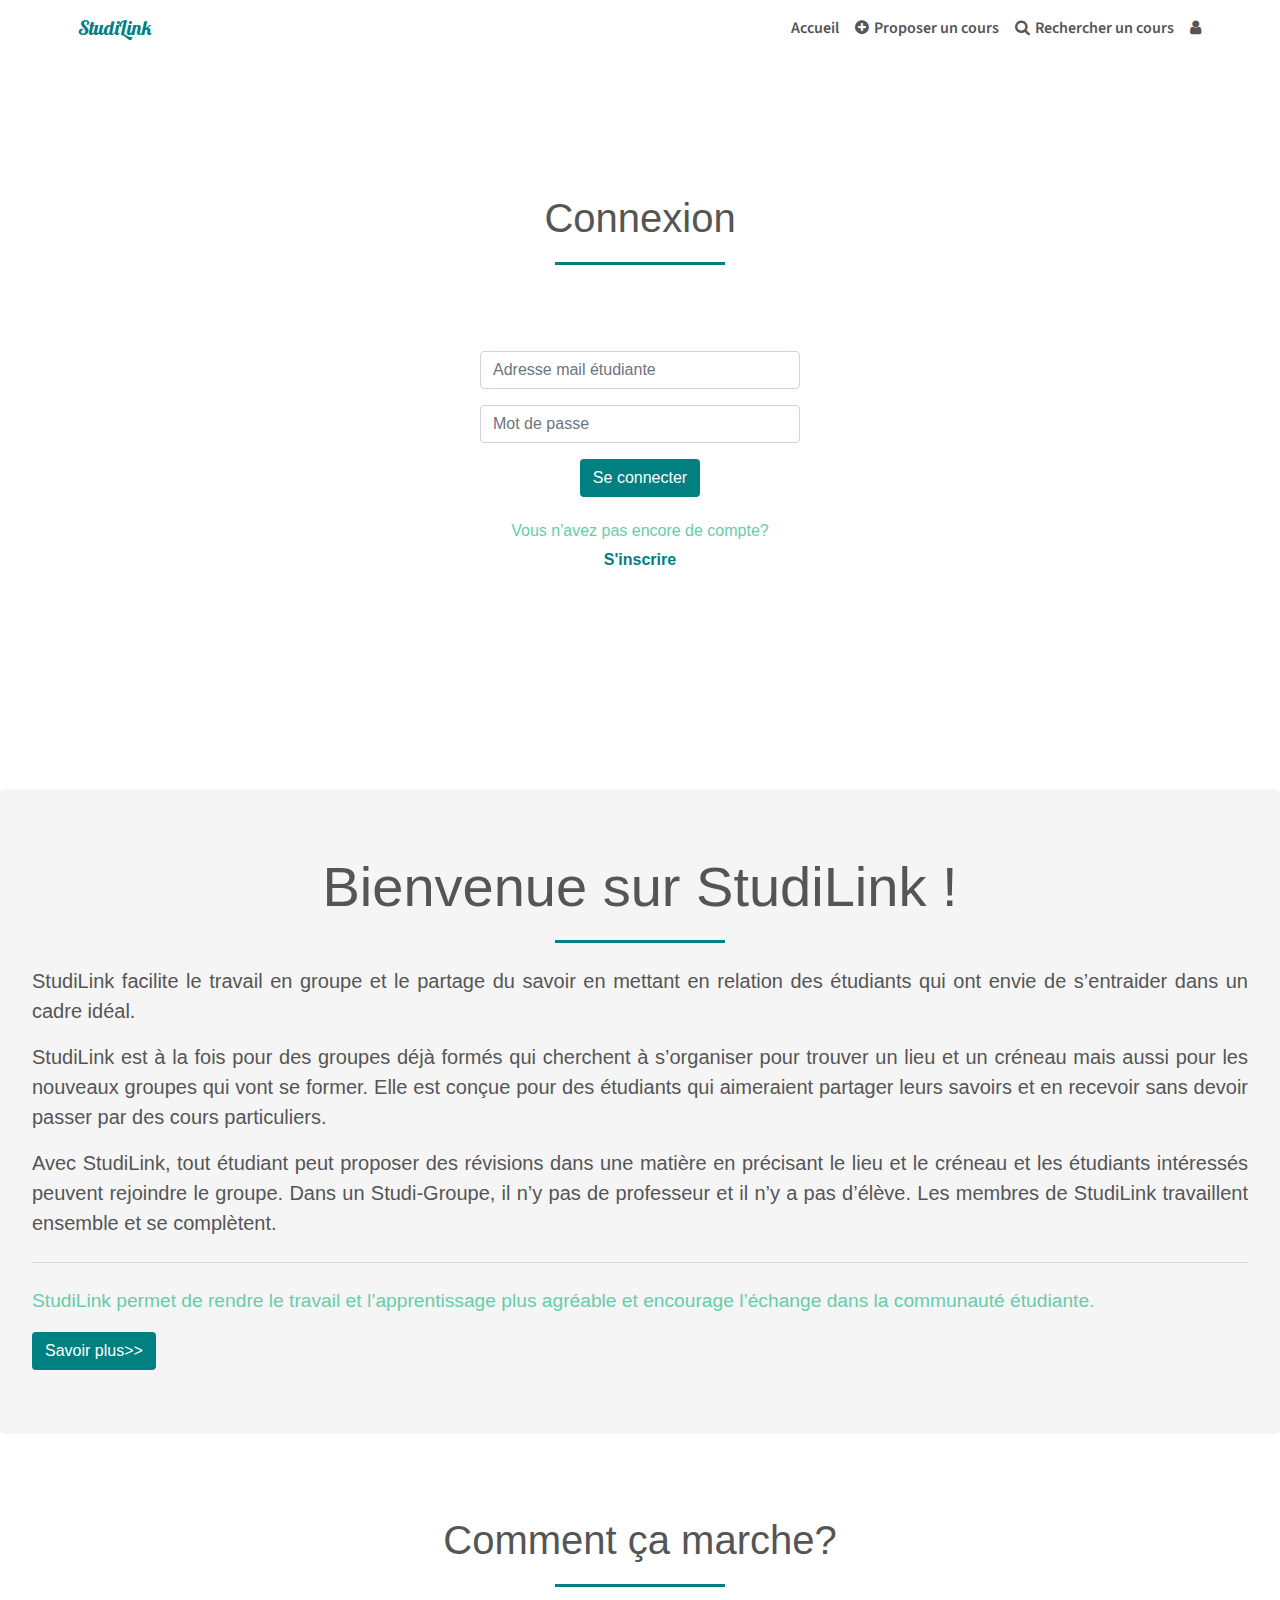
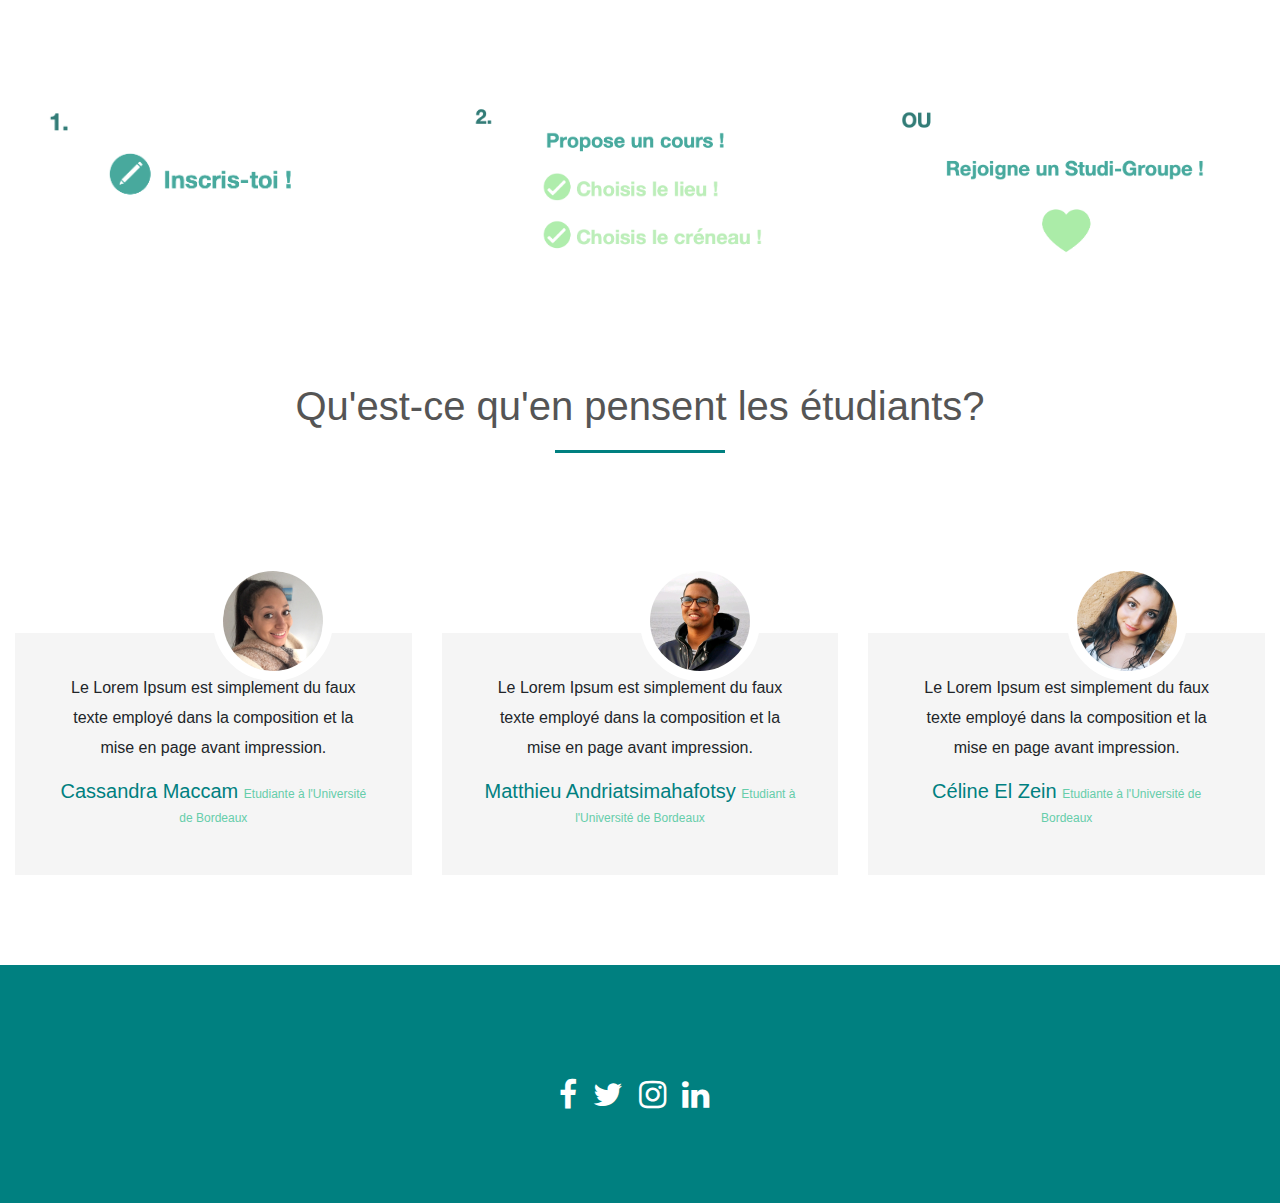
==== commit d29c21a5: "Add files via upload" ====
--- a/index.html
+++ b/index.html
@@ -99,7 +99,28 @@
 	</section>
 	<!---About---->
 
+	<!---Explication---->
+	<section id="explication">
+		<div class="container-fluid">
+			<h1 style="margin-bottom:5%;">Comment ça marche? </h1>
+			<div class="row" >
+				<div class="col-md-4 text-center">
+					<img src="img/inscription.png" class="img-fluid" style="width:350px;" alt="Responsive image">
+					
+				</div>
+				<div class="col-md-4 text-center">
+					<img src="img/proposer.png" class="img-fluid" style="width:350px;" alt="Responsive image">
+					
+				</div>
+				<div class="col-md-4 text-center">
+					<img src="img/add.png" class="img-fluid" style="width:350px;" alt="Responsive image">
+					
+				</div>
+			</div>
+		</div>
+	</section>
 
+	<!---Explication---->
 
 
 	<!----Testimonials----->
@@ -134,7 +155,11 @@
 
 	<!----Testimonials----->
 
-		
+
+
+
+
+
 <!----Services----->
 
 		<section id="services">
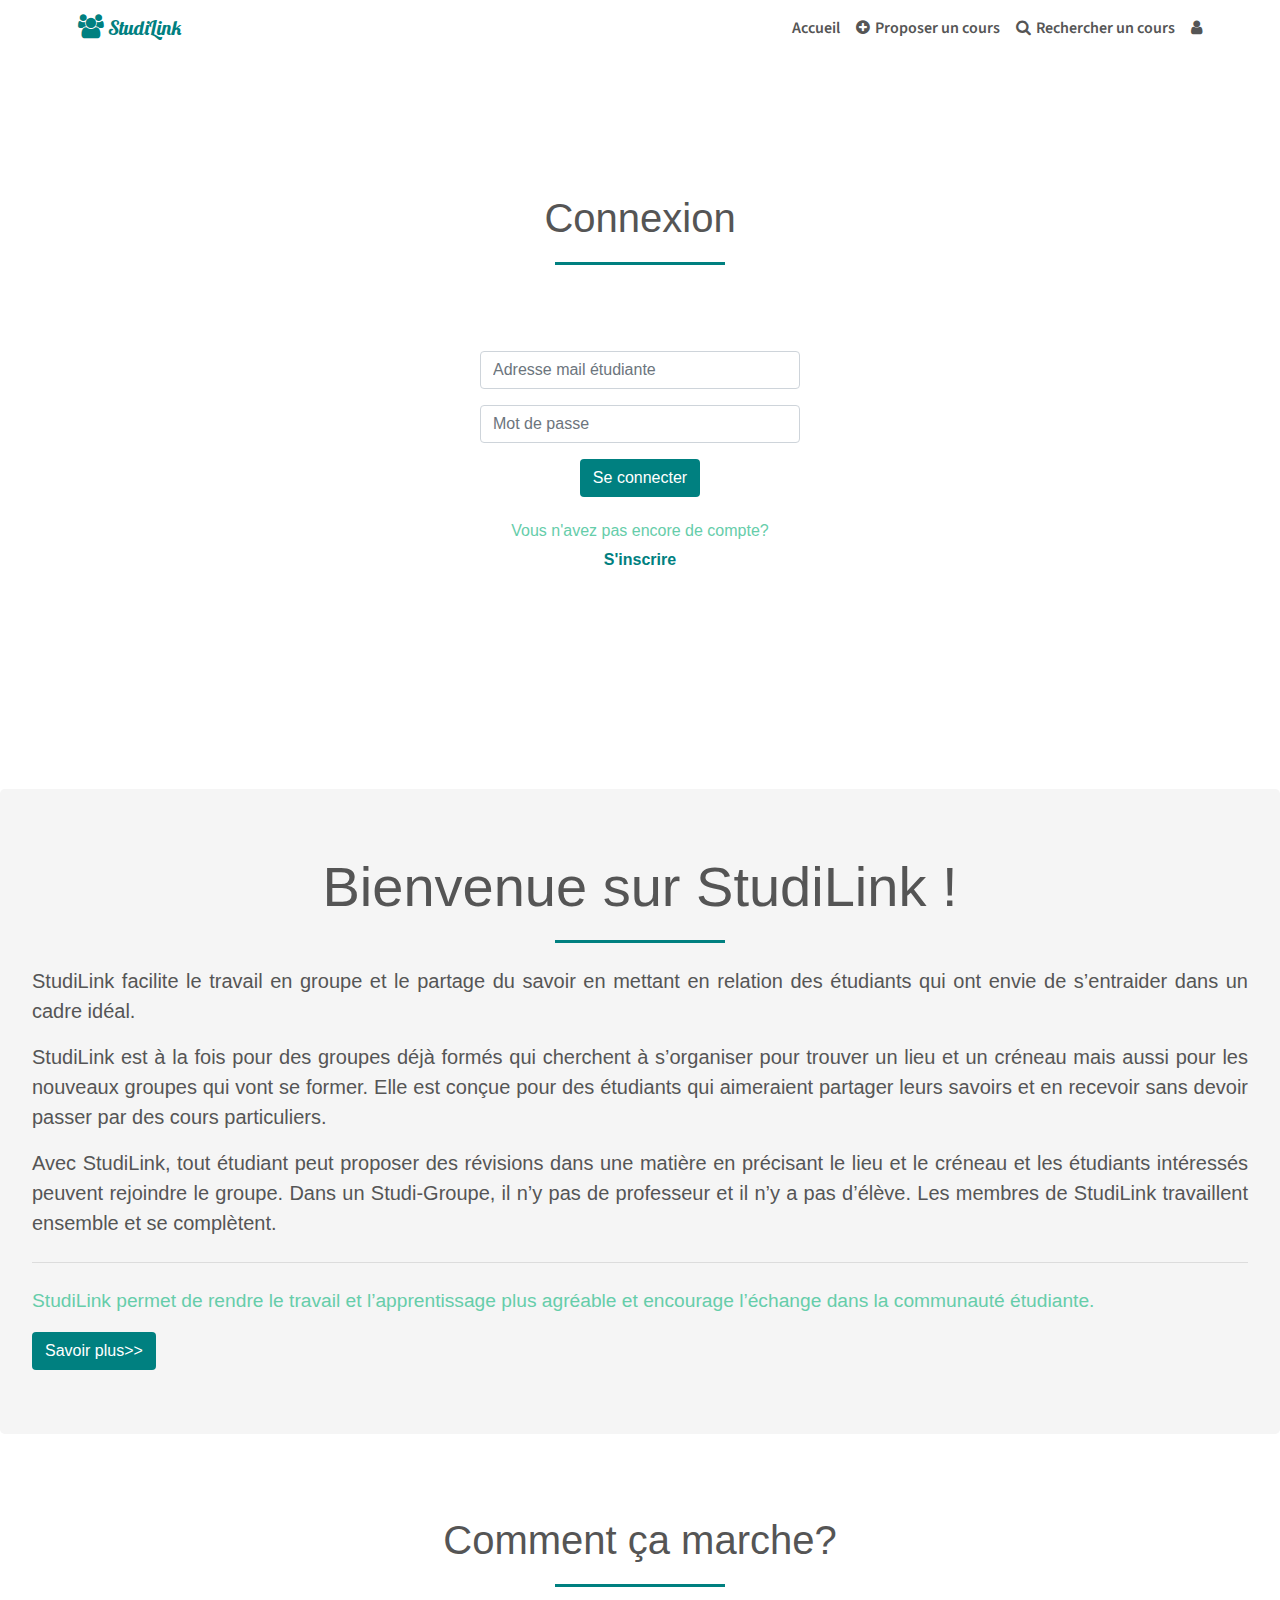
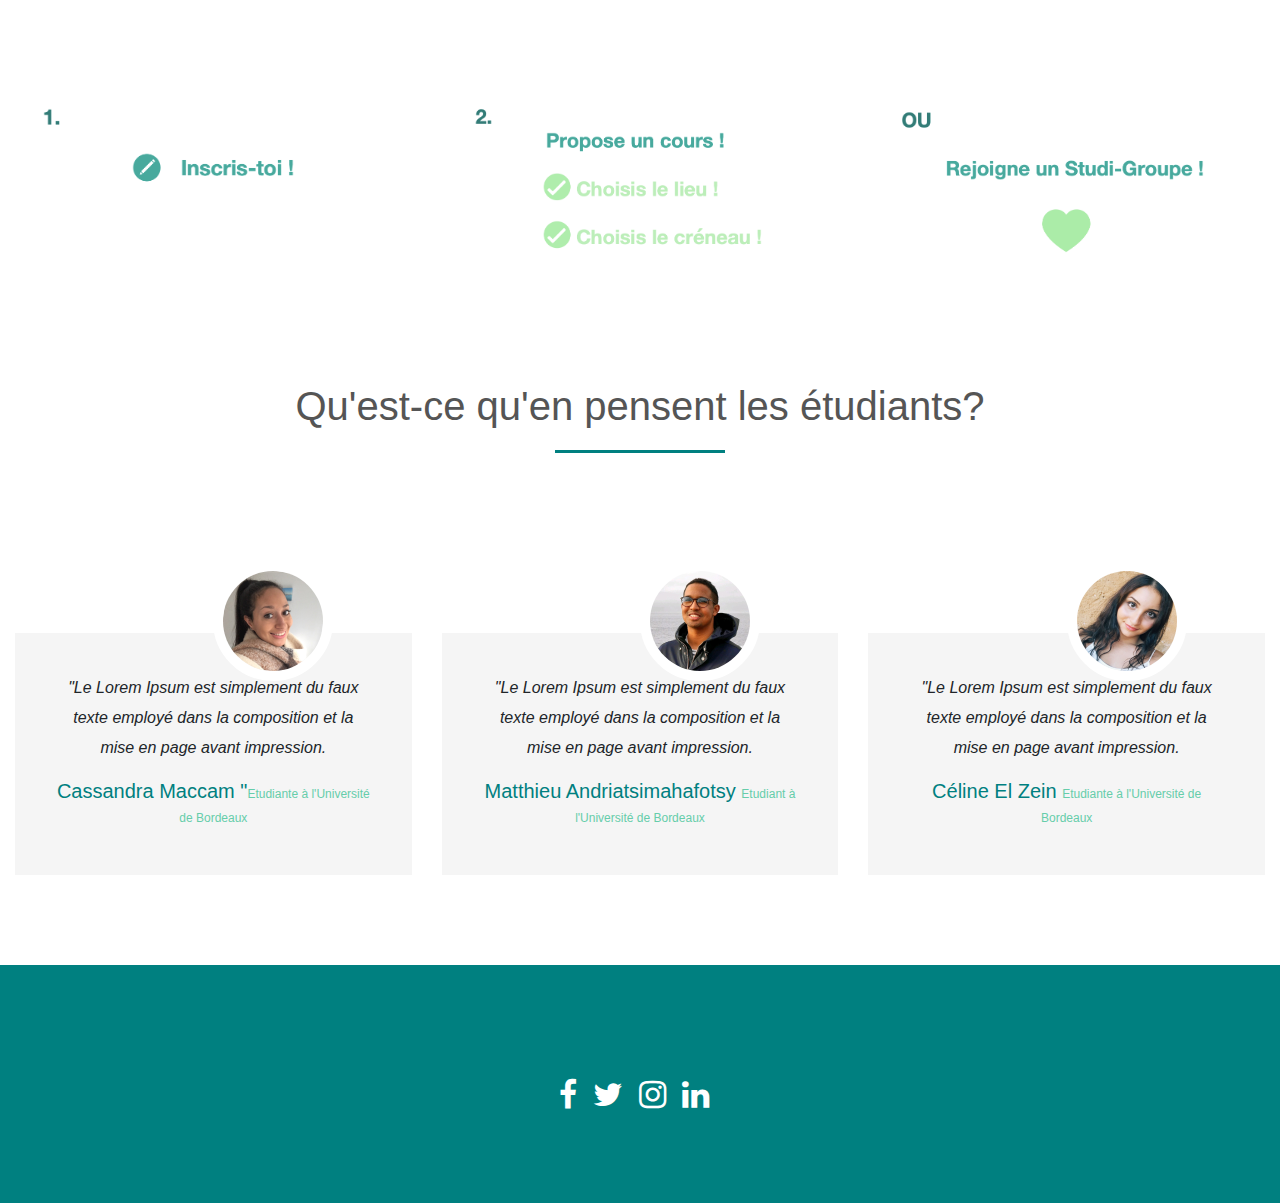
==== commit 14da1773: "Add files via upload" ====
--- a/index.html
+++ b/index.html
@@ -26,7 +26,7 @@
 		<!---NavigationBar---->
 		<section id="nav-bar">
 			<nav class="navbar navbar-expand-lg navbar-light bg-white">
-  				<a class="navbar-brand" href="index.html">StudiLink</a>
+  				<a class="navbar-brand" href="index.html"><i class="fa fa-users" style="margin-right: 4%; color : #008080; font-size: 120%;"></i>StudiLink</a>
   					<button class="navbar-toggler" type="button" data-toggle="collapse" data-target="#navbarNav" aria-controls="navbarNav" aria-expanded="false" aria-label="Toggle navigation">
     					<span class="navbar-toggler-icon"></span>
  					 </button>
@@ -131,21 +131,21 @@
 				<div class="col-md-4 text-center">
 					<div class="profile">
 						<img src="img/cassandra.jpg" class="img-fluid" style="width:120px; height:120px; border-radius:50%;" alt="Responsive image">
-						<blockquote>Le Lorem Ipsum est simplement du faux texte employé dans la composition et la mise en page avant impression.</blockquote>
-						<h3>Cassandra Maccam <span style="color:#66CDAA;">Etudiante à l'Université de Bordeaux</span></h3>
+						<blockquote><em>"Le Lorem Ipsum est simplement du faux texte employé dans la composition et la mise en page avant impression.</em></blockquote>
+						<h3>Cassandra Maccam "<span style="color:#66CDAA;">Etudiante à l'Université de Bordeaux</span></h3>
 					</div>
 				</div>
 				<div class="col-md-4 text-center">
 					<div class="profile">
 						<img src="img/matthieu.jpg" class="img-fluid" style="width:120px; height:120px; border-radius:50%;" alt="Responsive image">
-						<blockquote>Le Lorem Ipsum est simplement du faux texte employé dans la composition et la mise en page avant impression.</blockquote>
+						<blockquote><em>"Le Lorem Ipsum est simplement du faux texte employé dans la composition et la mise en page avant impression.</em></blockquote>
 						<h3>Matthieu Andriatsimahafotsy <span style="color:#66CDAA;">Etudiant à l'Université de Bordeaux</span></h3>
 					</div>
 				</div>
 				<div class="col-md-4 text-center">
 					<div class="profile">
 						<img src="img/celine.jpg" class="img-fluid" style="width:120px; height:120px; border-radius:50%;" alt="Responsive image">
-						<blockquote>Le Lorem Ipsum est simplement du faux texte employé dans la composition et la mise en page avant impression.</blockquote>
+						<blockquote><em>"Le Lorem Ipsum est simplement du faux texte employé dans la composition et la mise en page avant impression.</em></blockquote>
 						<h3>Céline El Zein <span style="color:#66CDAA;">Etudiante à l'Université de Bordeaux</span></h3>
 					</div>
 				</div>
--- a/style.css
+++ b/style.css
@@ -423,4 +423,21 @@
 .checked {
   color: #008080;
 }
-/*------------Star rating-------------*/+/*------------Star rating-------------*/
+
+#explication:hover
+
+{
+	box-shadow: 0 0 15px 5px rgba(0,0,0,0.2);
+	cursor: pointer;
+	transition: 0.5s;
+}
+
+#about .jumbotron:hover
+{
+	box-shadow: 0 0 10px 10px rgba(0,0,0,0.2);
+	cursor: pointer;
+	transition: 0.5s;
+}
+
+
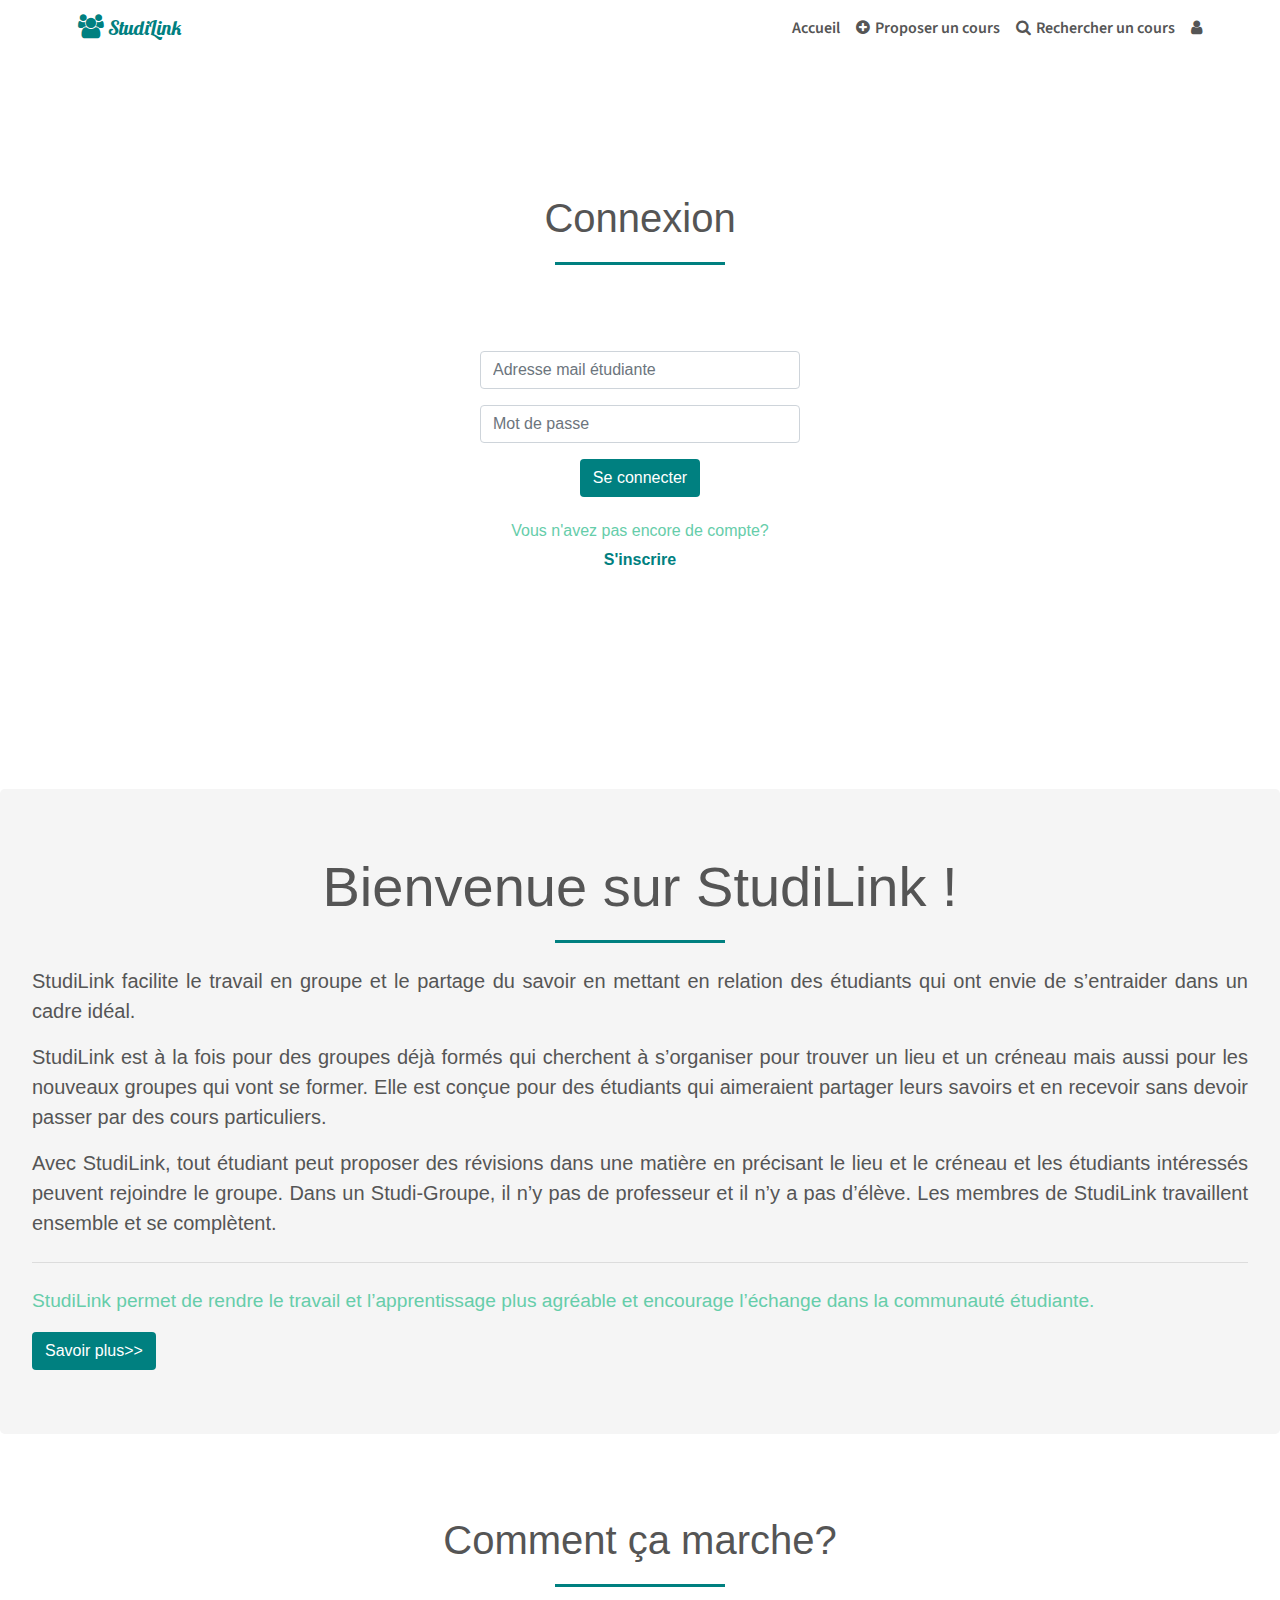
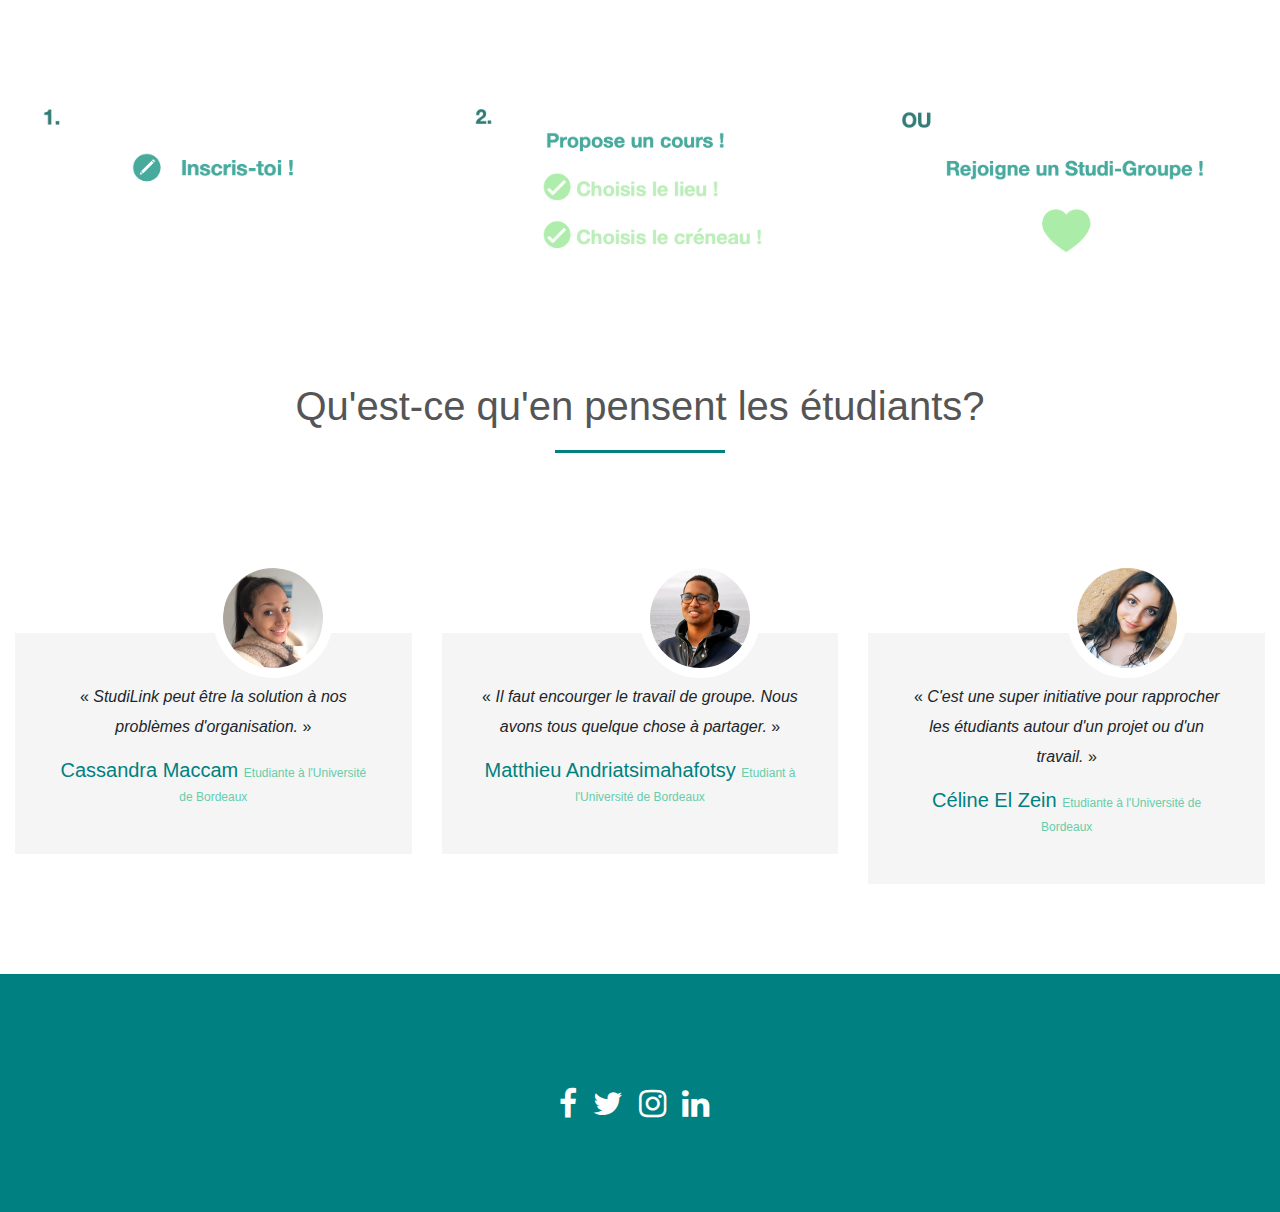
==== commit 7990abd3: "Add files via upload" ====
--- a/index.html
+++ b/index.html
@@ -131,21 +131,21 @@
 				<div class="col-md-4 text-center">
 					<div class="profile">
 						<img src="img/cassandra.jpg" class="img-fluid" style="width:120px; height:120px; border-radius:50%;" alt="Responsive image">
-						<blockquote><em>"Le Lorem Ipsum est simplement du faux texte employé dans la composition et la mise en page avant impression.</em></blockquote>
-						<h3>Cassandra Maccam "<span style="color:#66CDAA;">Etudiante à l'Université de Bordeaux</span></h3>
+						<blockquote><em>StudiLink peut être la solution à nos problèmes d'organisation.</em></blockquote>
+						<h3>Cassandra Maccam <span style="color:#66CDAA;">Etudiante à l'Université de Bordeaux</span></h3>
 					</div>
 				</div>
 				<div class="col-md-4 text-center">
 					<div class="profile">
 						<img src="img/matthieu.jpg" class="img-fluid" style="width:120px; height:120px; border-radius:50%;" alt="Responsive image">
-						<blockquote><em>"Le Lorem Ipsum est simplement du faux texte employé dans la composition et la mise en page avant impression.</em></blockquote>
+						<blockquote><em>Il faut encourger le travail de groupe. Nous avons tous quelque chose à partager.</em></blockquote>
 						<h3>Matthieu Andriatsimahafotsy <span style="color:#66CDAA;">Etudiant à l'Université de Bordeaux</span></h3>
 					</div>
 				</div>
 				<div class="col-md-4 text-center">
 					<div class="profile">
 						<img src="img/celine.jpg" class="img-fluid" style="width:120px; height:120px; border-radius:50%;" alt="Responsive image">
-						<blockquote><em>"Le Lorem Ipsum est simplement du faux texte employé dans la composition et la mise en page avant impression.</em></blockquote>
+						<blockquote><em>C'est une super initiative pour rapprocher les étudiants autour d'un projet ou d'un travail.</em></blockquote>
 						<h3>Céline El Zein <span style="color:#66CDAA;">Etudiante à l'Université de Bordeaux</span></h3>
 					</div>
 				</div>
--- a/style.css
+++ b/style.css
@@ -275,11 +275,20 @@
 	color: #333;
 }
 
-blockquote
+.profile blockquote
 
 {
 	font-size: 16px;
 	line-height : 30px;
+	quotes: "«\00A0" "\00A0»";
+	margin-top: 3%;
+}
+
+.profile blockquote::before {
+    content: open-quote;
+}
+.profile blockquote::after {
+    content: close-quote;
 }
 
 .profile:hover
